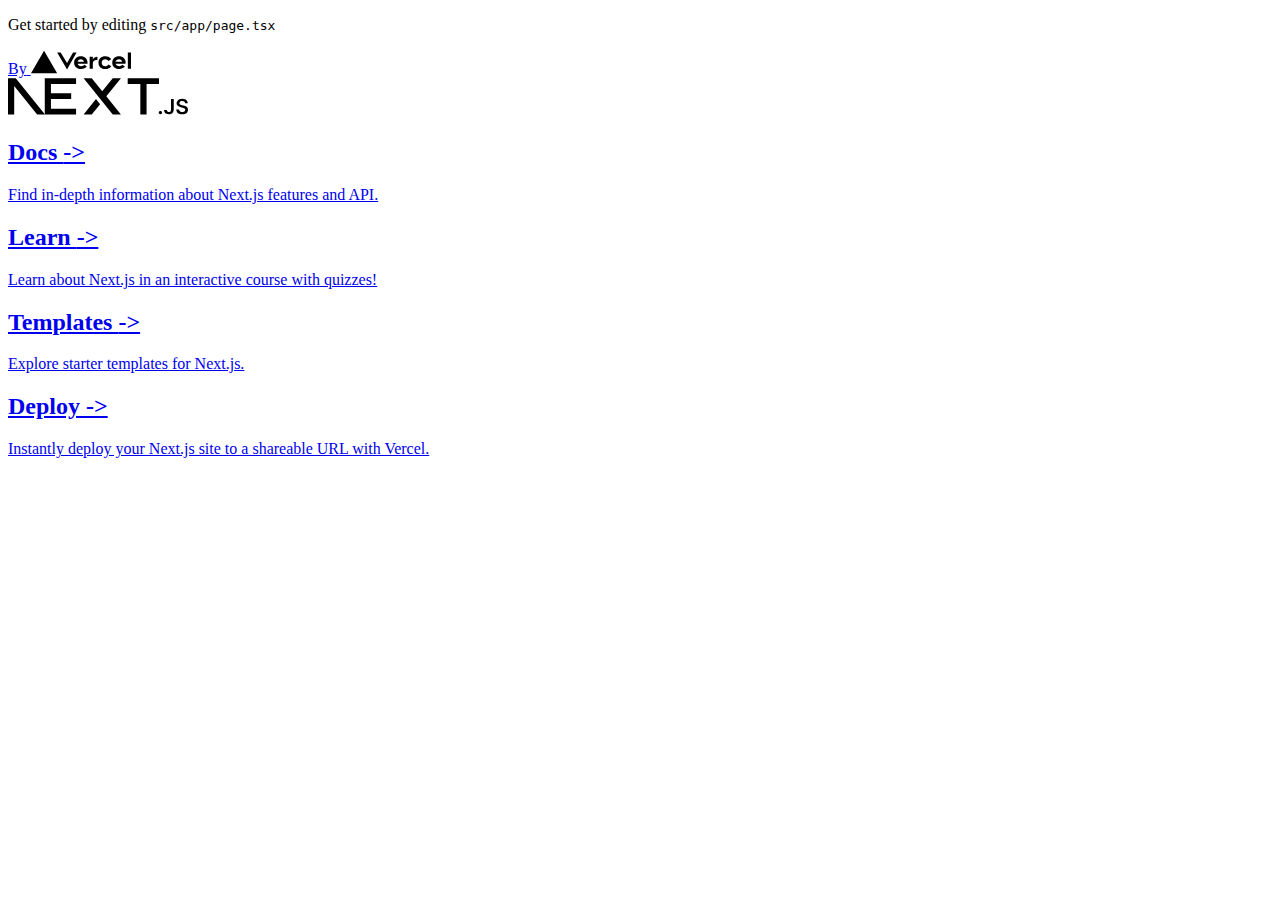
==== index.html @ bea7492e "Updates" ====
<!DOCTYPE html><html lang="en"><head><meta charSet="utf-8"/><meta name="viewport" content="width=device-width, initial-scale=1"/><link rel="preload" href="/elia/_next/static/media/c9a5bc6a7c948fb0-s.p.woff2" as="font" crossorigin="" type="font/woff2"/><link rel="preload" as="image" href="/vercel.svg" fetchPriority="high"/><link rel="preload" as="image" href="/next.svg" fetchPriority="high"/><link rel="stylesheet" href="/elia/_next/static/css/c52be57545dbb877.css" data-precedence="next"/><link rel="stylesheet" href="/elia/_next/static/css/8c04984e96826ffb.css" data-precedence="next"/><link rel="preload" as="script" fetchPriority="low" href="/elia/_next/static/js/webpack.6731601f.js"/><script src="/elia/_next/static/js/fd9d1056.0547a1b9.js" async=""></script><script src="/elia/_next/static/js/23.e7b06c4e.js" async=""></script><script src="/elia/_next/static/js/main-app.858a9c1b.js" async=""></script><script src="/elia/_next/static/js/173.4b72caec.js" async=""></script><script src="/elia/_next/static/js/app/page.705d4283.js" async=""></script><title>Create Next App</title><meta name="description" content="Generated by create next app"/><link rel="icon" href="/elia/favicon.ico" type="image/x-icon" sizes="16x16"/><meta name="next-size-adjust"/><script src="/elia/_next/static/chunks/polyfills-78c92fac7aa8fdd8.js" noModule=""></script></head><body class="__className_29aad1"><main class="page_main__GlU4n"><div class="page_description__86bsR"><p>Get started by editing <code class="page_code__9lUUd">src/app/page.tsx</code></p><div><a href="https://vercel.com?utm_source=create-next-app&amp;utm_medium=appdir-template&amp;utm_campaign=create-next-app" target="_blank" rel="noopener noreferrer">By<!-- --> <img alt="Vercel Logo" fetchPriority="high" width="100" height="24" decoding="async" data-nimg="1" class="page_vercelLogo__rOY_u" style="color:transparent" src="/vercel.svg"/></a></div></div><div class="page_center__5oHG7"><img alt="Next.js Logo" fetchPriority="high" width="180" height="37" decoding="async" data-nimg="1" class="page_logo__7fc9l" style="color:transparent" src="/next.svg"/></div><div class="page_grid__f5Kdy"><a href="https://nextjs.org/docs?utm_source=create-next-app&amp;utm_medium=appdir-template&amp;utm_campaign=create-next-app" class="page_card__QV0Om" target="_blank" rel="noopener noreferrer"><h2>Docs <span>-&gt;</span></h2><p>Find in-depth information about Next.js features and API.</p></a><a href="https://nextjs.org/learn?utm_source=create-next-app&amp;utm_medium=appdir-template&amp;utm_campaign=create-next-app" class="page_card__QV0Om" target="_blank" rel="noopener noreferrer"><h2>Learn <span>-&gt;</span></h2><p>Learn about Next.js in an interactive course with quizzes!</p></a><a href="https://vercel.com/templates?framework=next.js&amp;utm_source=create-next-app&amp;utm_medium=appdir-template&amp;utm_campaign=create-next-app" class="page_card__QV0Om" target="_blank" rel="noopener noreferrer"><h2>Templates <span>-&gt;</span></h2><p>Explore starter templates for Next.js.</p></a><a href="https://vercel.com/new?utm_source=create-next-app&amp;utm_medium=appdir-template&amp;utm_campaign=create-next-app" class="page_card__QV0Om" target="_blank" rel="noopener noreferrer"><h2>Deploy <span>-&gt;</span></h2><p>Instantly deploy your Next.js site to a shareable URL with Vercel.</p></a></div></main><script src="/elia/_next/static/js/webpack.6731601f.js" async=""></script><script>(self.__next_f=self.__next_f||[]).push([0]);self.__next_f.push([2,null])</script><script>self.__next_f.push([1,"1:HL[\"/elia/_next/static/media/c9a5bc6a7c948fb0-s.p.woff2\",\"font\",{\"crossOrigin\":\"\",\"type\":\"font/woff2\"}]\n2:HL[\"/elia/_next/static/css/c52be57545dbb877.css\",\"style\"]\n3:HL[\"/elia/_next/static/css/8c04984e96826ffb.css\",\"style\"]\n"])</script><script>self.__next_f.push([1,"4:I[5751,[],\"\"]\n6:I[8173,[\"173\",\"static/js/173.4b72caec.js\",\"931\",\"static/js/app/page.705d4283.js\"],\"Image\"]\n7:I[9275,[],\"\"]\n8:I[1343,[],\"\"]\na:I[6130,[],\"\"]\nb:[]\n"])</script><script>self.__next_f.push([1,"0:[[[\"$\",\"link\",\"0\",{\"rel\":\"stylesheet\",\"href\":\"/elia/_next/static/css/c52be57545dbb877.css\",\"precedence\":\"next\",\"crossOrigin\":\"$undefined\"}]],[\"$\",\"$L4\",null,{\"buildId\":\"V6BJKopxXvTjrKATnPJ5s\",\"assetPrefix\":\"/elia\",\"initialCanonicalUrl\":\"/\",\"initialTree\":[\"\",{\"children\":[\"__PAGE__\",{}]},\"$undefined\",\"$undefined\",true],\"initialSeedData\":[\"\",{\"children\":[\"__PAGE__\",{},[[\"$L5\",[\"$\",\"main\",null,{\"className\":\"page_main__GlU4n\",\"children\":[[\"$\",\"div\",null,{\"className\":\"page_description__86bsR\",\"children\":[[\"$\",\"p\",null,{\"children\":[\"Get started by editing \",[\"$\",\"code\",null,{\"className\":\"page_code__9lUUd\",\"children\":\"src/app/page.tsx\"}]]}],[\"$\",\"div\",null,{\"children\":[\"$\",\"a\",null,{\"href\":\"https://vercel.com?utm_source=create-next-app\u0026utm_medium=appdir-template\u0026utm_campaign=create-next-app\",\"target\":\"_blank\",\"rel\":\"noopener noreferrer\",\"children\":[\"By\",\" \",[\"$\",\"$L6\",null,{\"src\":\"/vercel.svg\",\"alt\":\"Vercel Logo\",\"className\":\"page_vercelLogo__rOY_u\",\"width\":100,\"height\":24,\"priority\":true}]]}]}]]}],[\"$\",\"div\",null,{\"className\":\"page_center__5oHG7\",\"children\":[\"$\",\"$L6\",null,{\"className\":\"page_logo__7fc9l\",\"src\":\"/next.svg\",\"alt\":\"Next.js Logo\",\"width\":180,\"height\":37,\"priority\":true}]}],[\"$\",\"div\",null,{\"className\":\"page_grid__f5Kdy\",\"children\":[[\"$\",\"a\",null,{\"href\":\"https://nextjs.org/docs?utm_source=create-next-app\u0026utm_medium=appdir-template\u0026utm_campaign=create-next-app\",\"className\":\"page_card__QV0Om\",\"target\":\"_blank\",\"rel\":\"noopener noreferrer\",\"children\":[[\"$\",\"h2\",null,{\"children\":[\"Docs \",[\"$\",\"span\",null,{\"children\":\"-\u003e\"}]]}],[\"$\",\"p\",null,{\"children\":\"Find in-depth information about Next.js features and API.\"}]]}],[\"$\",\"a\",null,{\"href\":\"https://nextjs.org/learn?utm_source=create-next-app\u0026utm_medium=appdir-template\u0026utm_campaign=create-next-app\",\"className\":\"page_card__QV0Om\",\"target\":\"_blank\",\"rel\":\"noopener noreferrer\",\"children\":[[\"$\",\"h2\",null,{\"children\":[\"Learn \",[\"$\",\"span\",null,{\"children\":\"-\u003e\"}]]}],[\"$\",\"p\",null,{\"children\":\"Learn about Next.js in an interactive course with quizzes!\"}]]}],[\"$\",\"a\",null,{\"href\":\"https://vercel.com/templates?framework=next.js\u0026utm_source=create-next-app\u0026utm_medium=appdir-template\u0026utm_campaign=create-next-app\",\"className\":\"page_card__QV0Om\",\"target\":\"_blank\",\"rel\":\"noopener noreferrer\",\"children\":[[\"$\",\"h2\",null,{\"children\":[\"Templates \",[\"$\",\"span\",null,{\"children\":\"-\u003e\"}]]}],[\"$\",\"p\",null,{\"children\":\"Explore starter templates for Next.js.\"}]]}],[\"$\",\"a\",null,{\"href\":\"https://vercel.com/new?utm_source=create-next-app\u0026utm_medium=appdir-template\u0026utm_campaign=create-next-app\",\"className\":\"page_card__QV0Om\",\"target\":\"_blank\",\"rel\":\"noopener noreferrer\",\"children\":[[\"$\",\"h2\",null,{\"children\":[\"Deploy \",[\"$\",\"span\",null,{\"children\":\"-\u003e\"}]]}],[\"$\",\"p\",null,{\"children\":\"Instantly deploy your Next.js site to a shareable URL with Vercel.\"}]]}]]}]]}]],null],null]},[[\"$\",\"html\",null,{\"lang\":\"en\",\"children\":[\"$\",\"body\",null,{\"className\":\"__className_29aad1\",\"children\":[\"$\",\"$L7\",null,{\"parallelRouterKey\":\"children\",\"segmentPath\":[\"children\"],\"error\":\"$undefined\",\"errorStyles\":\"$undefined\",\"errorScripts\":\"$undefined\",\"template\":[\"$\",\"$L8\",null,{}],\"templateStyles\":\"$undefined\",\"templateScripts\":\"$undefined\",\"notFound\":[[\"$\",\"title\",null,{\"children\":\"404: This page could not be found.\"}],[\"$\",\"div\",null,{\"style\":{\"fontFamily\":\"system-ui,\\\"Segoe UI\\\",Roboto,Helvetica,Arial,sans-serif,\\\"Apple Color Emoji\\\",\\\"Segoe UI Emoji\\\"\",\"height\":\"100vh\",\"textAlign\":\"center\",\"display\":\"flex\",\"flexDirection\":\"column\",\"alignItems\":\"center\",\"justifyContent\":\"center\"},\"children\":[\"$\",\"div\",null,{\"children\":[[\"$\",\"style\",null,{\"dangerouslySetInnerHTML\":{\"__html\":\"body{color:#000;background:#fff;margin:0}.next-error-h1{border-right:1px solid rgba(0,0,0,.3)}@media (prefers-color-scheme:dark){body{color:#fff;background:#000}.next-error-h1{border-right:1px solid rgba(255,255,255,.3)}}\"}}],[\"$\",\"h1\",null,{\"className\":\"next-error-h1\",\"style\":{\"display\":\"inline-block\",\"margin\":\"0 20px 0 0\",\"padding\":\"0 23px 0 0\",\"fontSize\":24,\"fontWeight\":500,\"verticalAlign\":\"top\",\"lineHeight\":\"49px\"},\"children\":\"404\"}],[\"$\",\"div\",null,{\"style\":{\"display\":\"inline-block\"},\"children\":[\"$\",\"h2\",null,{\"style\":{\"fontSize\":14,\"fontWeight\":400,\"lineHeight\":\"49px\",\"margin\":0},\"children\":\"This page could not be found.\"}]}]]}]}]],\"notFoundStyles\":[],\"styles\":[[\"$\",\"link\",\"0\",{\"rel\":\"stylesheet\",\"href\":\"/elia/_next/static/css/8c04984e96826ffb.css\",\"precedence\":\"next\",\"crossOrigin\":\"$undefined\"}]]}]}]}],null],null],\"couldBeIntercepted\":false,\"initialHead\":[null,\"$L9\"],\"globalErrorComponent\":\"$a\",\"missingSlots\":\"$Wb\"}]]\n"])</script><script>self.__next_f.push([1,"9:[[\"$\",\"meta\",\"0\",{\"name\":\"viewport\",\"content\":\"width=device-width, initial-scale=1\"}],[\"$\",\"meta\",\"1\",{\"charSet\":\"utf-8\"}],[\"$\",\"title\",\"2\",{\"children\":\"Create Next App\"}],[\"$\",\"meta\",\"3\",{\"name\":\"description\",\"content\":\"Generated by create next app\"}],[\"$\",\"link\",\"4\",{\"rel\":\"icon\",\"href\":\"/elia/favicon.ico\",\"type\":\"image/x-icon\",\"sizes\":\"16x16\"}],[\"$\",\"meta\",\"5\",{\"name\":\"next-size-adjust\"}]]\n5:null\n"])</script></body></html>
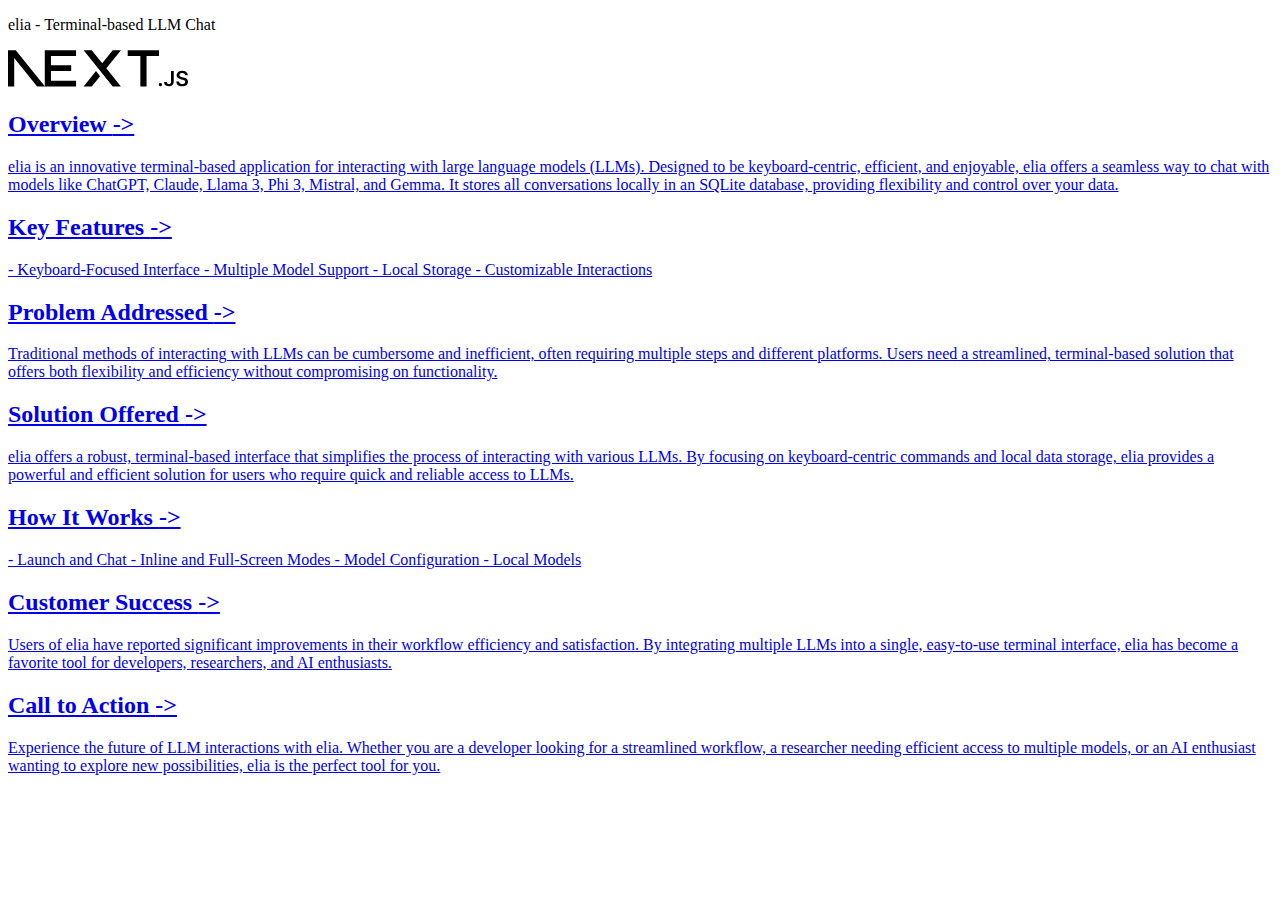
==== commit c507d156: "Updates" ====
--- a/index.html
+++ b/index.html
@@ -1 +1 @@
-<!DOCTYPE html><html lang="en"><head><meta charSet="utf-8"/><meta name="viewport" content="width=device-width, initial-scale=1"/><link rel="preload" href="/elia/_next/static/media/c9a5bc6a7c948fb0-s.p.woff2" as="font" crossorigin="" type="font/woff2"/><link rel="preload" as="image" href="/vercel.svg" fetchPriority="high"/><link rel="preload" as="image" href="/next.svg" fetchPriority="high"/><link rel="stylesheet" href="/elia/_next/static/css/c52be57545dbb877.css" data-precedence="next"/><link rel="stylesheet" href="/elia/_next/static/css/8c04984e96826ffb.css" data-precedence="next"/><link rel="preload" as="script" fetchPriority="low" href="/elia/_next/static/js/webpack.6731601f.js"/><script src="/elia/_next/static/js/fd9d1056.0547a1b9.js" async=""></script><script src="/elia/_next/static/js/23.e7b06c4e.js" async=""></script><script src="/elia/_next/static/js/main-app.858a9c1b.js" async=""></script><script src="/elia/_next/static/js/173.4b72caec.js" async=""></script><script src="/elia/_next/static/js/app/page.705d4283.js" async=""></script><title>Create Next App</title><meta name="description" content="Generated by create next app"/><link rel="icon" href="/elia/favicon.ico" type="image/x-icon" sizes="16x16"/><meta name="next-size-adjust"/><script src="/elia/_next/static/chunks/polyfills-78c92fac7aa8fdd8.js" noModule=""></script></head><body class="__className_29aad1"><main class="page_main__GlU4n"><div class="page_description__86bsR"><p>Get started by editing <code class="page_code__9lUUd">src/app/page.tsx</code></p><div><a href="https://vercel.com?utm_source=create-next-app&amp;utm_medium=appdir-template&amp;utm_campaign=create-next-app" target="_blank" rel="noopener noreferrer">By<!-- --> <img alt="Vercel Logo" fetchPriority="high" width="100" height="24" decoding="async" data-nimg="1" class="page_vercelLogo__rOY_u" style="color:transparent" src="/vercel.svg"/></a></div></div><div class="page_center__5oHG7"><img alt="Next.js Logo" fetchPriority="high" width="180" height="37" decoding="async" data-nimg="1" class="page_logo__7fc9l" style="color:transparent" src="/next.svg"/></div><div class="page_grid__f5Kdy"><a href="https://nextjs.org/docs?utm_source=create-next-app&amp;utm_medium=appdir-template&amp;utm_campaign=create-next-app" class="page_card__QV0Om" target="_blank" rel="noopener noreferrer"><h2>Docs <span>-&gt;</span></h2><p>Find in-depth information about Next.js features and API.</p></a><a href="https://nextjs.org/learn?utm_source=create-next-app&amp;utm_medium=appdir-template&amp;utm_campaign=create-next-app" class="page_card__QV0Om" target="_blank" rel="noopener noreferrer"><h2>Learn <span>-&gt;</span></h2><p>Learn about Next.js in an interactive course with quizzes!</p></a><a href="https://vercel.com/templates?framework=next.js&amp;utm_source=create-next-app&amp;utm_medium=appdir-template&amp;utm_campaign=create-next-app" class="page_card__QV0Om" target="_blank" rel="noopener noreferrer"><h2>Templates <span>-&gt;</span></h2><p>Explore starter templates for Next.js.</p></a><a href="https://vercel.com/new?utm_source=create-next-app&amp;utm_medium=appdir-template&amp;utm_campaign=create-next-app" class="page_card__QV0Om" target="_blank" rel="noopener noreferrer"><h2>Deploy <span>-&gt;</span></h2><p>Instantly deploy your Next.js site to a shareable URL with Vercel.</p></a></div></main><script src="/elia/_next/static/js/webpack.6731601f.js" async=""></script><script>(self.__next_f=self.__next_f||[]).push([0]);self.__next_f.push([2,null])</script><script>self.__next_f.push([1,"1:HL[\"/elia/_next/static/media/c9a5bc6a7c948fb0-s.p.woff2\",\"font\",{\"crossOrigin\":\"\",\"type\":\"font/woff2\"}]\n2:HL[\"/elia/_next/static/css/c52be57545dbb877.css\",\"style\"]\n3:HL[\"/elia/_next/static/css/8c04984e96826ffb.css\",\"style\"]\n"])</script><script>self.__next_f.push([1,"4:I[5751,[],\"\"]\n6:I[8173,[\"173\",\"static/js/173.4b72caec.js\",\"931\",\"static/js/app/page.705d4283.js\"],\"Image\"]\n7:I[9275,[],\"\"]\n8:I[1343,[],\"\"]\na:I[6130,[],\"\"]\nb:[]\n"])</script><script>self.__next_f.push([1,"0:[[[\"$\",\"link\",\"0\",{\"rel\":\"stylesheet\",\"href\":\"/elia/_next/static/css/c52be57545dbb877.css\",\"precedence\":\"next\",\"crossOrigin\":\"$undefined\"}]],[\"$\",\"$L4\",null,{\"buildId\":\"V6BJKopxXvTjrKATnPJ5s\",\"assetPrefix\":\"/elia\",\"initialCanonicalUrl\":\"/\",\"initialTree\":[\"\",{\"children\":[\"__PAGE__\",{}]},\"$undefined\",\"$undefined\",true],\"initialSeedData\":[\"\",{\"children\":[\"__PAGE__\",{},[[\"$L5\",[\"$\",\"main\",null,{\"className\":\"page_main__GlU4n\",\"children\":[[\"$\",\"div\",null,{\"className\":\"page_description__86bsR\",\"children\":[[\"$\",\"p\",null,{\"children\":[\"Get started by editing \",[\"$\",\"code\",null,{\"className\":\"page_code__9lUUd\",\"children\":\"src/app/page.tsx\"}]]}],[\"$\",\"div\",null,{\"children\":[\"$\",\"a\",null,{\"href\":\"https://vercel.com?utm_source=create-next-app\u0026utm_medium=appdir-template\u0026utm_campaign=create-next-app\",\"target\":\"_blank\",\"rel\":\"noopener noreferrer\",\"children\":[\"By\",\" \",[\"$\",\"$L6\",null,{\"src\":\"/vercel.svg\",\"alt\":\"Vercel Logo\",\"className\":\"page_vercelLogo__rOY_u\",\"width\":100,\"height\":24,\"priority\":true}]]}]}]]}],[\"$\",\"div\",null,{\"className\":\"page_center__5oHG7\",\"children\":[\"$\",\"$L6\",null,{\"className\":\"page_logo__7fc9l\",\"src\":\"/next.svg\",\"alt\":\"Next.js Logo\",\"width\":180,\"height\":37,\"priority\":true}]}],[\"$\",\"div\",null,{\"className\":\"page_grid__f5Kdy\",\"children\":[[\"$\",\"a\",null,{\"href\":\"https://nextjs.org/docs?utm_source=create-next-app\u0026utm_medium=appdir-template\u0026utm_campaign=create-next-app\",\"className\":\"page_card__QV0Om\",\"target\":\"_blank\",\"rel\":\"noopener noreferrer\",\"children\":[[\"$\",\"h2\",null,{\"children\":[\"Docs \",[\"$\",\"span\",null,{\"children\":\"-\u003e\"}]]}],[\"$\",\"p\",null,{\"children\":\"Find in-depth information about Next.js features and API.\"}]]}],[\"$\",\"a\",null,{\"href\":\"https://nextjs.org/learn?utm_source=create-next-app\u0026utm_medium=appdir-template\u0026utm_campaign=create-next-app\",\"className\":\"page_card__QV0Om\",\"target\":\"_blank\",\"rel\":\"noopener noreferrer\",\"children\":[[\"$\",\"h2\",null,{\"children\":[\"Learn \",[\"$\",\"span\",null,{\"children\":\"-\u003e\"}]]}],[\"$\",\"p\",null,{\"children\":\"Learn about Next.js in an interactive course with quizzes!\"}]]}],[\"$\",\"a\",null,{\"href\":\"https://vercel.com/templates?framework=next.js\u0026utm_source=create-next-app\u0026utm_medium=appdir-template\u0026utm_campaign=create-next-app\",\"className\":\"page_card__QV0Om\",\"target\":\"_blank\",\"rel\":\"noopener noreferrer\",\"children\":[[\"$\",\"h2\",null,{\"children\":[\"Templates \",[\"$\",\"span\",null,{\"children\":\"-\u003e\"}]]}],[\"$\",\"p\",null,{\"children\":\"Explore starter templates for Next.js.\"}]]}],[\"$\",\"a\",null,{\"href\":\"https://vercel.com/new?utm_source=create-next-app\u0026utm_medium=appdir-template\u0026utm_campaign=create-next-app\",\"className\":\"page_card__QV0Om\",\"target\":\"_blank\",\"rel\":\"noopener noreferrer\",\"children\":[[\"$\",\"h2\",null,{\"children\":[\"Deploy \",[\"$\",\"span\",null,{\"children\":\"-\u003e\"}]]}],[\"$\",\"p\",null,{\"children\":\"Instantly deploy your Next.js site to a shareable URL with Vercel.\"}]]}]]}]]}]],null],null]},[[\"$\",\"html\",null,{\"lang\":\"en\",\"children\":[\"$\",\"body\",null,{\"className\":\"__className_29aad1\",\"children\":[\"$\",\"$L7\",null,{\"parallelRouterKey\":\"children\",\"segmentPath\":[\"children\"],\"error\":\"$undefined\",\"errorStyles\":\"$undefined\",\"errorScripts\":\"$undefined\",\"template\":[\"$\",\"$L8\",null,{}],\"templateStyles\":\"$undefined\",\"templateScripts\":\"$undefined\",\"notFound\":[[\"$\",\"title\",null,{\"children\":\"404: This page could not be found.\"}],[\"$\",\"div\",null,{\"style\":{\"fontFamily\":\"system-ui,\\\"Segoe UI\\\",Roboto,Helvetica,Arial,sans-serif,\\\"Apple Color Emoji\\\",\\\"Segoe UI Emoji\\\"\",\"height\":\"100vh\",\"textAlign\":\"center\",\"display\":\"flex\",\"flexDirection\":\"column\",\"alignItems\":\"center\",\"justifyContent\":\"center\"},\"children\":[\"$\",\"div\",null,{\"children\":[[\"$\",\"style\",null,{\"dangerouslySetInnerHTML\":{\"__html\":\"body{color:#000;background:#fff;margin:0}.next-error-h1{border-right:1px solid rgba(0,0,0,.3)}@media (prefers-color-scheme:dark){body{color:#fff;background:#000}.next-error-h1{border-right:1px solid rgba(255,255,255,.3)}}\"}}],[\"$\",\"h1\",null,{\"className\":\"next-error-h1\",\"style\":{\"display\":\"inline-block\",\"margin\":\"0 20px 0 0\",\"padding\":\"0 23px 0 0\",\"fontSize\":24,\"fontWeight\":500,\"verticalAlign\":\"top\",\"lineHeight\":\"49px\"},\"children\":\"404\"}],[\"$\",\"div\",null,{\"style\":{\"display\":\"inline-block\"},\"children\":[\"$\",\"h2\",null,{\"style\":{\"fontSize\":14,\"fontWeight\":400,\"lineHeight\":\"49px\",\"margin\":0},\"children\":\"This page could not be found.\"}]}]]}]}]],\"notFoundStyles\":[],\"styles\":[[\"$\",\"link\",\"0\",{\"rel\":\"stylesheet\",\"href\":\"/elia/_next/static/css/8c04984e96826ffb.css\",\"precedence\":\"next\",\"crossOrigin\":\"$undefined\"}]]}]}]}],null],null],\"couldBeIntercepted\":false,\"initialHead\":[null,\"$L9\"],\"globalErrorComponent\":\"$a\",\"missingSlots\":\"$Wb\"}]]\n"])</script><script>self.__next_f.push([1,"9:[[\"$\",\"meta\",\"0\",{\"name\":\"viewport\",\"content\":\"width=device-width, initial-scale=1\"}],[\"$\",\"meta\",\"1\",{\"charSet\":\"utf-8\"}],[\"$\",\"title\",\"2\",{\"children\":\"Create Next App\"}],[\"$\",\"meta\",\"3\",{\"name\":\"description\",\"content\":\"Generated by create next app\"}],[\"$\",\"link\",\"4\",{\"rel\":\"icon\",\"href\":\"/elia/favicon.ico\",\"type\":\"image/x-icon\",\"sizes\":\"16x16\"}],[\"$\",\"meta\",\"5\",{\"name\":\"next-size-adjust\"}]]\n5:null\n"])</script></body></html>+<!DOCTYPE html><html lang="en"><head><meta charSet="utf-8"/><meta name="viewport" content="width=device-width, initial-scale=1"/><link rel="preload" href="/elia/_next/static/media/c9a5bc6a7c948fb0-s.p.woff2" as="font" crossorigin="" type="font/woff2"/><link rel="preload" as="image" href="/next.svg" fetchPriority="high"/><link rel="stylesheet" href="/elia/_next/static/css/c52be57545dbb877.css" data-precedence="next"/><link rel="stylesheet" href="/elia/_next/static/css/8c04984e96826ffb.css" data-precedence="next"/><link rel="preload" as="script" fetchPriority="low" href="/elia/_next/static/js/webpack.6731601f.js"/><script src="/elia/_next/static/js/fd9d1056.0547a1b9.js" async=""></script><script src="/elia/_next/static/js/23.e7b06c4e.js" async=""></script><script src="/elia/_next/static/js/main-app.858a9c1b.js" async=""></script><script src="/elia/_next/static/js/173.4b72caec.js" async=""></script><script src="/elia/_next/static/js/app/page.705d4283.js" async=""></script><title>Create Next App</title><meta name="description" content="Generated by create next app"/><link rel="icon" href="/elia/favicon.ico" type="image/x-icon" sizes="16x16"/><meta name="next-size-adjust"/><script src="/elia/_next/static/chunks/polyfills-78c92fac7aa8fdd8.js" noModule=""></script></head><body class="__className_29aad1"><main class="page_main__GlU4n"><div class="page_description__86bsR"><p>elia - Terminal-based LLM Chat</p></div><div class="page_center__5oHG7"><img alt="Next.js Logo" fetchPriority="high" width="180" height="37" decoding="async" data-nimg="1" class="page_logo__7fc9l" style="color:transparent" src="/next.svg"/></div><div class="page_grid__f5Kdy"><a href="https://vrtnis.github.io/elia" class="page_card__QV0Om" target="_blank" rel="noopener noreferrer"><h2>Overview <span>-&gt;</span></h2><p>elia is an innovative terminal-based application for interacting with large language models (LLMs). Designed to be keyboard-centric, efficient, and enjoyable, elia offers a seamless way to chat with models like ChatGPT, Claude, Llama 3, Phi 3, Mistral, and Gemma. It stores all conversations locally in an SQLite database, providing flexibility and control over your data.</p></a><a href="https://vrtnis.github.io/elia" class="page_card__QV0Om" target="_blank" rel="noopener noreferrer"><h2>Key Features <span>-&gt;</span></h2><p>- Keyboard-Focused Interface - Multiple Model Support - Local Storage - Customizable Interactions</p></a><a href="https://vrtnis.github.io/elia" class="page_card__QV0Om" target="_blank" rel="noopener noreferrer"><h2>Problem Addressed <span>-&gt;</span></h2><p>Traditional methods of interacting with LLMs can be cumbersome and inefficient, often requiring multiple steps and different platforms. Users need a streamlined, terminal-based solution that offers both flexibility and efficiency without compromising on functionality.</p></a><a href="https://vrtnis.github.io/elia" class="page_card__QV0Om" target="_blank" rel="noopener noreferrer"><h2>Solution Offered <span>-&gt;</span></h2><p>elia offers a robust, terminal-based interface that simplifies the process of interacting with various LLMs. By focusing on keyboard-centric commands and local data storage, elia provides a powerful and efficient solution for users who require quick and reliable access to LLMs.</p></a><a href="https://vrtnis.github.io/elia" class="page_card__QV0Om" target="_blank" rel="noopener noreferrer"><h2>How It Works <span>-&gt;</span></h2><p>- Launch and Chat - Inline and Full-Screen Modes - Model Configuration - Local Models</p></a><a href="https://vrtnis.github.io/elia" class="page_card__QV0Om" target="_blank" rel="noopener noreferrer"><h2>Customer Success <span>-&gt;</span></h2><p>Users of elia have reported significant improvements in their workflow efficiency and satisfaction. By integrating multiple LLMs into a single, easy-to-use terminal interface, elia has become a favorite tool for developers, researchers, and AI enthusiasts.</p></a><a href="https://vrtnis.github.io/elia" class="page_card__QV0Om" target="_blank" rel="noopener noreferrer"><h2>Call to Action <span>-&gt;</span></h2><p>Experience the future of LLM interactions with elia. Whether you are a developer looking for a streamlined workflow, a researcher needing efficient access to multiple models, or an AI enthusiast wanting to explore new possibilities, elia is the perfect tool for you.</p></a></div></main><script src="/elia/_next/static/js/webpack.6731601f.js" async=""></script><script>(self.__next_f=self.__next_f||[]).push([0]);self.__next_f.push([2,null])</script><script>self.__next_f.push([1,"1:HL[\"/elia/_next/static/media/c9a5bc6a7c948fb0-s.p.woff2\",\"font\",{\"crossOrigin\":\"\",\"type\":\"font/woff2\"}]\n2:HL[\"/elia/_next/static/css/c52be57545dbb877.css\",\"style\"]\n3:HL[\"/elia/_next/static/css/8c04984e96826ffb.css\",\"style\"]\n"])</script><script>self.__next_f.push([1,"4:I[5751,[],\"\"]\n6:I[8173,[\"173\",\"static/js/173.4b72caec.js\",\"931\",\"static/js/app/page.705d4283.js\"],\"Image\"]\n7:I[9275,[],\"\"]\n8:I[1343,[],\"\"]\na:I[6130,[],\"\"]\nb:[]\n"])</script><script>self.__next_f.push([1,"0:[[[\"$\",\"link\",\"0\",{\"rel\":\"stylesheet\",\"href\":\"/elia/_next/static/css/c52be57545dbb877.css\",\"precedence\":\"next\",\"crossOrigin\":\"$undefined\"}]],[\"$\",\"$L4\",null,{\"buildId\":\"scWKuF2j1fVv7ZyccVjpx\",\"assetPrefix\":\"/elia\",\"initialCanonicalUrl\":\"/\",\"initialTree\":[\"\",{\"children\":[\"__PAGE__\",{}]},\"$undefined\",\"$undefined\",true],\"initialSeedData\":[\"\",{\"children\":[\"__PAGE__\",{},[[\"$L5\",[\"$\",\"main\",null,{\"className\":\"page_main__GlU4n\",\"children\":[[\"$\",\"div\",null,{\"className\":\"page_description__86bsR\",\"children\":[\"$\",\"p\",null,{\"children\":\"elia - Terminal-based LLM Chat\"}]}],[\"$\",\"div\",null,{\"className\":\"page_center__5oHG7\",\"children\":[\"$\",\"$L6\",null,{\"className\":\"page_logo__7fc9l\",\"src\":\"/next.svg\",\"alt\":\"Next.js Logo\",\"width\":180,\"height\":37,\"priority\":true}]}],[\"$\",\"div\",null,{\"className\":\"page_grid__f5Kdy\",\"children\":[[\"$\",\"a\",null,{\"href\":\"https://vrtnis.github.io/elia\",\"className\":\"page_card__QV0Om\",\"target\":\"_blank\",\"rel\":\"noopener noreferrer\",\"children\":[[\"$\",\"h2\",null,{\"children\":[\"Overview \",[\"$\",\"span\",null,{\"children\":\"-\u003e\"}]]}],[\"$\",\"p\",null,{\"children\":\"elia is an innovative terminal-based application for interacting with large language models (LLMs). Designed to be keyboard-centric, efficient, and enjoyable, elia offers a seamless way to chat with models like ChatGPT, Claude, Llama 3, Phi 3, Mistral, and Gemma. It stores all conversations locally in an SQLite database, providing flexibility and control over your data.\"}]]}],[\"$\",\"a\",null,{\"href\":\"https://vrtnis.github.io/elia\",\"className\":\"page_card__QV0Om\",\"target\":\"_blank\",\"rel\":\"noopener noreferrer\",\"children\":[[\"$\",\"h2\",null,{\"children\":[\"Key Features \",[\"$\",\"span\",null,{\"children\":\"-\u003e\"}]]}],[\"$\",\"p\",null,{\"children\":\"- Keyboard-Focused Interface - Multiple Model Support - Local Storage - Customizable Interactions\"}]]}],[\"$\",\"a\",null,{\"href\":\"https://vrtnis.github.io/elia\",\"className\":\"page_card__QV0Om\",\"target\":\"_blank\",\"rel\":\"noopener noreferrer\",\"children\":[[\"$\",\"h2\",null,{\"children\":[\"Problem Addressed \",[\"$\",\"span\",null,{\"children\":\"-\u003e\"}]]}],[\"$\",\"p\",null,{\"children\":\"Traditional methods of interacting with LLMs can be cumbersome and inefficient, often requiring multiple steps and different platforms. Users need a streamlined, terminal-based solution that offers both flexibility and efficiency without compromising on functionality.\"}]]}],[\"$\",\"a\",null,{\"href\":\"https://vrtnis.github.io/elia\",\"className\":\"page_card__QV0Om\",\"target\":\"_blank\",\"rel\":\"noopener noreferrer\",\"children\":[[\"$\",\"h2\",null,{\"children\":[\"Solution Offered \",[\"$\",\"span\",null,{\"children\":\"-\u003e\"}]]}],[\"$\",\"p\",null,{\"children\":\"elia offers a robust, terminal-based interface that simplifies the process of interacting with various LLMs. By focusing on keyboard-centric commands and local data storage, elia provides a powerful and efficient solution for users who require quick and reliable access to LLMs.\"}]]}],[\"$\",\"a\",null,{\"href\":\"https://vrtnis.github.io/elia\",\"className\":\"page_card__QV0Om\",\"target\":\"_blank\",\"rel\":\"noopener noreferrer\",\"children\":[[\"$\",\"h2\",null,{\"children\":[\"How It Works \",[\"$\",\"span\",null,{\"children\":\"-\u003e\"}]]}],[\"$\",\"p\",null,{\"children\":\"- Launch and Chat - Inline and Full-Screen Modes - Model Configuration - Local Models\"}]]}],[\"$\",\"a\",null,{\"href\":\"https://vrtnis.github.io/elia\",\"className\":\"page_card__QV0Om\",\"target\":\"_blank\",\"rel\":\"noopener noreferrer\",\"children\":[[\"$\",\"h2\",null,{\"children\":[\"Customer Success \",[\"$\",\"span\",null,{\"children\":\"-\u003e\"}]]}],[\"$\",\"p\",null,{\"children\":\"Users of elia have reported significant improvements in their workflow efficiency and satisfaction. By integrating multiple LLMs into a single, easy-to-use terminal interface, elia has become a favorite tool for developers, researchers, and AI enthusiasts.\"}]]}],[\"$\",\"a\",null,{\"href\":\"https://vrtnis.github.io/elia\",\"className\":\"page_card__QV0Om\",\"target\":\"_blank\",\"rel\":\"noopener noreferrer\",\"children\":[[\"$\",\"h2\",null,{\"children\":[\"Call to Action \",[\"$\",\"span\",null,{\"children\":\"-\u003e\"}]]}],[\"$\",\"p\",null,{\"children\":\"Experience the future of LLM interactions with elia. Whether you are a developer looking for a streamlined workflow, a researcher needing efficient access to multiple models, or an AI enthusiast wanting to explore new possibilities, elia is the perfect tool for you.\"}]]}]]}]]}]],null],null]},[[\"$\",\"html\",null,{\"lang\":\"en\",\"children\":[\"$\",\"body\",null,{\"className\":\"__className_29aad1\",\"children\":[\"$\",\"$L7\",null,{\"parallelRouterKey\":\"children\",\"segmentPath\":[\"children\"],\"error\":\"$undefined\",\"errorStyles\":\"$undefined\",\"errorScripts\":\"$undefined\",\"template\":[\"$\",\"$L8\",null,{}],\"templateStyles\":\"$undefined\",\"templateScripts\":\"$undefined\",\"notFound\":[[\"$\",\"title\",null,{\"children\":\"404: This page could not be found.\"}],[\"$\",\"div\",null,{\"style\":{\"fontFamily\":\"system-ui,\\\"Segoe UI\\\",Roboto,Helvetica,Arial,sans-serif,\\\"Apple Color Emoji\\\",\\\"Segoe UI Emoji\\\"\",\"height\":\"100vh\",\"textAlign\":\"center\",\"display\":\"flex\",\"flexDirection\":\"column\",\"alignItems\":\"center\",\"justifyContent\":\"center\"},\"children\":[\"$\",\"div\",null,{\"children\":[[\"$\",\"style\",null,{\"dangerouslySetInnerHTML\":{\"__html\":\"body{color:#000;background:#fff;margin:0}.next-error-h1{border-right:1px solid rgba(0,0,0,.3)}@media (prefers-color-scheme:dark){body{color:#fff;background:#000}.next-error-h1{border-right:1px solid rgba(255,255,255,.3)}}\"}}],[\"$\",\"h1\",null,{\"className\":\"next-error-h1\",\"style\":{\"display\":\"inline-block\",\"margin\":\"0 20px 0 0\",\"padding\":\"0 23px 0 0\",\"fontSize\":24,\"fontWeight\":500,\"verticalAlign\":\"top\",\"lineHeight\":\"49px\"},\"children\":\"404\"}],[\"$\",\"div\",null,{\"style\":{\"display\":\"inline-block\"},\"children\":[\"$\",\"h2\",null,{\"style\":{\"fontSize\":14,\"fontWeight\":400,\"lineHeight\":\"49px\",\"margin\":0},\"children\":\"This page could not be found.\"}]}]]}]}]],\"notFoundStyles\":[],\"styles\":[[\"$\",\"link\",\"0\",{\"rel\":\"stylesheet\",\"href\":\"/elia/_next/static/css/8c04984e96826ffb.css\",\"precedence\":\"next\",\"crossOrigin\":\"$undefined\"}]]}]}]}],null],null],\"couldBeIntercepted\":false,\"initialHead\":[null,\"$L9\"],\"globalErrorComponent\":\"$a\",\"missingSlots\":\"$Wb\"}]]\n"])</script><script>self.__next_f.push([1,"9:[[\"$\",\"meta\",\"0\",{\"name\":\"viewport\",\"content\":\"width=device-width, initial-scale=1\"}],[\"$\",\"meta\",\"1\",{\"charSet\":\"utf-8\"}],[\"$\",\"title\",\"2\",{\"children\":\"Create Next App\"}],[\"$\",\"meta\",\"3\",{\"name\":\"description\",\"content\":\"Generated by create next app\"}],[\"$\",\"link\",\"4\",{\"rel\":\"icon\",\"href\":\"/elia/favicon.ico\",\"type\":\"image/x-icon\",\"sizes\":\"16x16\"}],[\"$\",\"meta\",\"5\",{\"name\":\"next-size-adjust\"}]]\n5:null\n"])</script></body></html>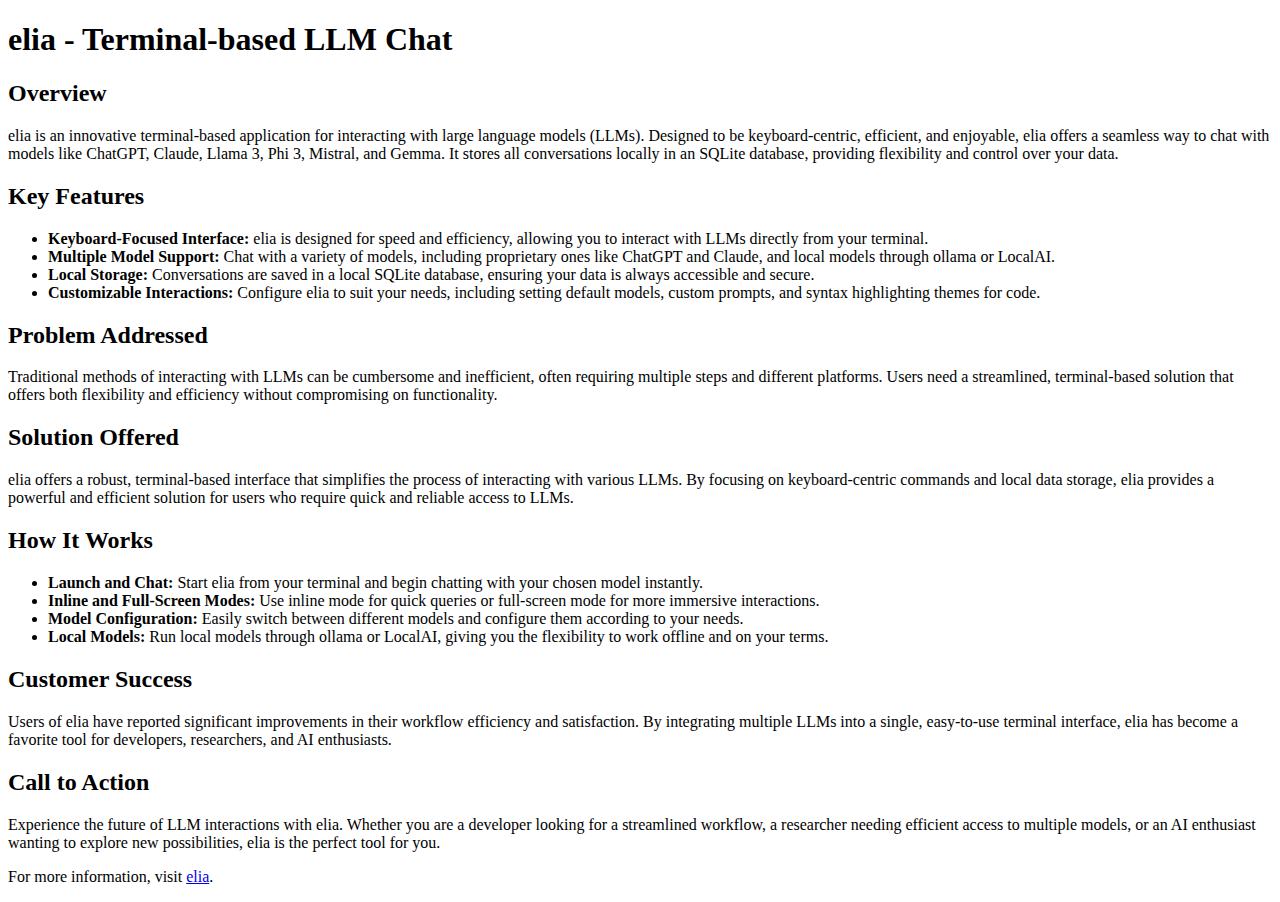
==== commit 37b6cd9c: "Updates" ====
--- a/index.html
+++ b/index.html
@@ -1 +1 @@
-<!DOCTYPE html><html lang="en"><head><meta charSet="utf-8"/><meta name="viewport" content="width=device-width, initial-scale=1"/><link rel="preload" href="/elia/_next/static/media/c9a5bc6a7c948fb0-s.p.woff2" as="font" crossorigin="" type="font/woff2"/><link rel="preload" as="image" href="/next.svg" fetchPriority="high"/><link rel="stylesheet" href="/elia/_next/static/css/c52be57545dbb877.css" data-precedence="next"/><link rel="stylesheet" href="/elia/_next/static/css/8c04984e96826ffb.css" data-precedence="next"/><link rel="preload" as="script" fetchPriority="low" href="/elia/_next/static/js/webpack.6731601f.js"/><script src="/elia/_next/static/js/fd9d1056.0547a1b9.js" async=""></script><script src="/elia/_next/static/js/23.e7b06c4e.js" async=""></script><script src="/elia/_next/static/js/main-app.858a9c1b.js" async=""></script><script src="/elia/_next/static/js/173.4b72caec.js" async=""></script><script src="/elia/_next/static/js/app/page.705d4283.js" async=""></script><title>Create Next App</title><meta name="description" content="Generated by create next app"/><link rel="icon" href="/elia/favicon.ico" type="image/x-icon" sizes="16x16"/><meta name="next-size-adjust"/><script src="/elia/_next/static/chunks/polyfills-78c92fac7aa8fdd8.js" noModule=""></script></head><body class="__className_29aad1"><main class="page_main__GlU4n"><div class="page_description__86bsR"><p>elia - Terminal-based LLM Chat</p></div><div class="page_center__5oHG7"><img alt="Next.js Logo" fetchPriority="high" width="180" height="37" decoding="async" data-nimg="1" class="page_logo__7fc9l" style="color:transparent" src="/next.svg"/></div><div class="page_grid__f5Kdy"><a href="https://vrtnis.github.io/elia" class="page_card__QV0Om" target="_blank" rel="noopener noreferrer"><h2>Overview <span>-&gt;</span></h2><p>elia is an innovative terminal-based application for interacting with large language models (LLMs). Designed to be keyboard-centric, efficient, and enjoyable, elia offers a seamless way to chat with models like ChatGPT, Claude, Llama 3, Phi 3, Mistral, and Gemma. It stores all conversations locally in an SQLite database, providing flexibility and control over your data.</p></a><a href="https://vrtnis.github.io/elia" class="page_card__QV0Om" target="_blank" rel="noopener noreferrer"><h2>Key Features <span>-&gt;</span></h2><p>- Keyboard-Focused Interface - Multiple Model Support - Local Storage - Customizable Interactions</p></a><a href="https://vrtnis.github.io/elia" class="page_card__QV0Om" target="_blank" rel="noopener noreferrer"><h2>Problem Addressed <span>-&gt;</span></h2><p>Traditional methods of interacting with LLMs can be cumbersome and inefficient, often requiring multiple steps and different platforms. Users need a streamlined, terminal-based solution that offers both flexibility and efficiency without compromising on functionality.</p></a><a href="https://vrtnis.github.io/elia" class="page_card__QV0Om" target="_blank" rel="noopener noreferrer"><h2>Solution Offered <span>-&gt;</span></h2><p>elia offers a robust, terminal-based interface that simplifies the process of interacting with various LLMs. By focusing on keyboard-centric commands and local data storage, elia provides a powerful and efficient solution for users who require quick and reliable access to LLMs.</p></a><a href="https://vrtnis.github.io/elia" class="page_card__QV0Om" target="_blank" rel="noopener noreferrer"><h2>How It Works <span>-&gt;</span></h2><p>- Launch and Chat - Inline and Full-Screen Modes - Model Configuration - Local Models</p></a><a href="https://vrtnis.github.io/elia" class="page_card__QV0Om" target="_blank" rel="noopener noreferrer"><h2>Customer Success <span>-&gt;</span></h2><p>Users of elia have reported significant improvements in their workflow efficiency and satisfaction. By integrating multiple LLMs into a single, easy-to-use terminal interface, elia has become a favorite tool for developers, researchers, and AI enthusiasts.</p></a><a href="https://vrtnis.github.io/elia" class="page_card__QV0Om" target="_blank" rel="noopener noreferrer"><h2>Call to Action <span>-&gt;</span></h2><p>Experience the future of LLM interactions with elia. Whether you are a developer looking for a streamlined workflow, a researcher needing efficient access to multiple models, or an AI enthusiast wanting to explore new possibilities, elia is the perfect tool for you.</p></a></div></main><script src="/elia/_next/static/js/webpack.6731601f.js" async=""></script><script>(self.__next_f=self.__next_f||[]).push([0]);self.__next_f.push([2,null])</script><script>self.__next_f.push([1,"1:HL[\"/elia/_next/static/media/c9a5bc6a7c948fb0-s.p.woff2\",\"font\",{\"crossOrigin\":\"\",\"type\":\"font/woff2\"}]\n2:HL[\"/elia/_next/static/css/c52be57545dbb877.css\",\"style\"]\n3:HL[\"/elia/_next/static/css/8c04984e96826ffb.css\",\"style\"]\n"])</script><script>self.__next_f.push([1,"4:I[5751,[],\"\"]\n6:I[8173,[\"173\",\"static/js/173.4b72caec.js\",\"931\",\"static/js/app/page.705d4283.js\"],\"Image\"]\n7:I[9275,[],\"\"]\n8:I[1343,[],\"\"]\na:I[6130,[],\"\"]\nb:[]\n"])</script><script>self.__next_f.push([1,"0:[[[\"$\",\"link\",\"0\",{\"rel\":\"stylesheet\",\"href\":\"/elia/_next/static/css/c52be57545dbb877.css\",\"precedence\":\"next\",\"crossOrigin\":\"$undefined\"}]],[\"$\",\"$L4\",null,{\"buildId\":\"scWKuF2j1fVv7ZyccVjpx\",\"assetPrefix\":\"/elia\",\"initialCanonicalUrl\":\"/\",\"initialTree\":[\"\",{\"children\":[\"__PAGE__\",{}]},\"$undefined\",\"$undefined\",true],\"initialSeedData\":[\"\",{\"children\":[\"__PAGE__\",{},[[\"$L5\",[\"$\",\"main\",null,{\"className\":\"page_main__GlU4n\",\"children\":[[\"$\",\"div\",null,{\"className\":\"page_description__86bsR\",\"children\":[\"$\",\"p\",null,{\"children\":\"elia - Terminal-based LLM Chat\"}]}],[\"$\",\"div\",null,{\"className\":\"page_center__5oHG7\",\"children\":[\"$\",\"$L6\",null,{\"className\":\"page_logo__7fc9l\",\"src\":\"/next.svg\",\"alt\":\"Next.js Logo\",\"width\":180,\"height\":37,\"priority\":true}]}],[\"$\",\"div\",null,{\"className\":\"page_grid__f5Kdy\",\"children\":[[\"$\",\"a\",null,{\"href\":\"https://vrtnis.github.io/elia\",\"className\":\"page_card__QV0Om\",\"target\":\"_blank\",\"rel\":\"noopener noreferrer\",\"children\":[[\"$\",\"h2\",null,{\"children\":[\"Overview \",[\"$\",\"span\",null,{\"children\":\"-\u003e\"}]]}],[\"$\",\"p\",null,{\"children\":\"elia is an innovative terminal-based application for interacting with large language models (LLMs). Designed to be keyboard-centric, efficient, and enjoyable, elia offers a seamless way to chat with models like ChatGPT, Claude, Llama 3, Phi 3, Mistral, and Gemma. It stores all conversations locally in an SQLite database, providing flexibility and control over your data.\"}]]}],[\"$\",\"a\",null,{\"href\":\"https://vrtnis.github.io/elia\",\"className\":\"page_card__QV0Om\",\"target\":\"_blank\",\"rel\":\"noopener noreferrer\",\"children\":[[\"$\",\"h2\",null,{\"children\":[\"Key Features \",[\"$\",\"span\",null,{\"children\":\"-\u003e\"}]]}],[\"$\",\"p\",null,{\"children\":\"- Keyboard-Focused Interface - Multiple Model Support - Local Storage - Customizable Interactions\"}]]}],[\"$\",\"a\",null,{\"href\":\"https://vrtnis.github.io/elia\",\"className\":\"page_card__QV0Om\",\"target\":\"_blank\",\"rel\":\"noopener noreferrer\",\"children\":[[\"$\",\"h2\",null,{\"children\":[\"Problem Addressed \",[\"$\",\"span\",null,{\"children\":\"-\u003e\"}]]}],[\"$\",\"p\",null,{\"children\":\"Traditional methods of interacting with LLMs can be cumbersome and inefficient, often requiring multiple steps and different platforms. Users need a streamlined, terminal-based solution that offers both flexibility and efficiency without compromising on functionality.\"}]]}],[\"$\",\"a\",null,{\"href\":\"https://vrtnis.github.io/elia\",\"className\":\"page_card__QV0Om\",\"target\":\"_blank\",\"rel\":\"noopener noreferrer\",\"children\":[[\"$\",\"h2\",null,{\"children\":[\"Solution Offered \",[\"$\",\"span\",null,{\"children\":\"-\u003e\"}]]}],[\"$\",\"p\",null,{\"children\":\"elia offers a robust, terminal-based interface that simplifies the process of interacting with various LLMs. By focusing on keyboard-centric commands and local data storage, elia provides a powerful and efficient solution for users who require quick and reliable access to LLMs.\"}]]}],[\"$\",\"a\",null,{\"href\":\"https://vrtnis.github.io/elia\",\"className\":\"page_card__QV0Om\",\"target\":\"_blank\",\"rel\":\"noopener noreferrer\",\"children\":[[\"$\",\"h2\",null,{\"children\":[\"How It Works \",[\"$\",\"span\",null,{\"children\":\"-\u003e\"}]]}],[\"$\",\"p\",null,{\"children\":\"- Launch and Chat - Inline and Full-Screen Modes - Model Configuration - Local Models\"}]]}],[\"$\",\"a\",null,{\"href\":\"https://vrtnis.github.io/elia\",\"className\":\"page_card__QV0Om\",\"target\":\"_blank\",\"rel\":\"noopener noreferrer\",\"children\":[[\"$\",\"h2\",null,{\"children\":[\"Customer Success \",[\"$\",\"span\",null,{\"children\":\"-\u003e\"}]]}],[\"$\",\"p\",null,{\"children\":\"Users of elia have reported significant improvements in their workflow efficiency and satisfaction. By integrating multiple LLMs into a single, easy-to-use terminal interface, elia has become a favorite tool for developers, researchers, and AI enthusiasts.\"}]]}],[\"$\",\"a\",null,{\"href\":\"https://vrtnis.github.io/elia\",\"className\":\"page_card__QV0Om\",\"target\":\"_blank\",\"rel\":\"noopener noreferrer\",\"children\":[[\"$\",\"h2\",null,{\"children\":[\"Call to Action \",[\"$\",\"span\",null,{\"children\":\"-\u003e\"}]]}],[\"$\",\"p\",null,{\"children\":\"Experience the future of LLM interactions with elia. Whether you are a developer looking for a streamlined workflow, a researcher needing efficient access to multiple models, or an AI enthusiast wanting to explore new possibilities, elia is the perfect tool for you.\"}]]}]]}]]}]],null],null]},[[\"$\",\"html\",null,{\"lang\":\"en\",\"children\":[\"$\",\"body\",null,{\"className\":\"__className_29aad1\",\"children\":[\"$\",\"$L7\",null,{\"parallelRouterKey\":\"children\",\"segmentPath\":[\"children\"],\"error\":\"$undefined\",\"errorStyles\":\"$undefined\",\"errorScripts\":\"$undefined\",\"template\":[\"$\",\"$L8\",null,{}],\"templateStyles\":\"$undefined\",\"templateScripts\":\"$undefined\",\"notFound\":[[\"$\",\"title\",null,{\"children\":\"404: This page could not be found.\"}],[\"$\",\"div\",null,{\"style\":{\"fontFamily\":\"system-ui,\\\"Segoe UI\\\",Roboto,Helvetica,Arial,sans-serif,\\\"Apple Color Emoji\\\",\\\"Segoe UI Emoji\\\"\",\"height\":\"100vh\",\"textAlign\":\"center\",\"display\":\"flex\",\"flexDirection\":\"column\",\"alignItems\":\"center\",\"justifyContent\":\"center\"},\"children\":[\"$\",\"div\",null,{\"children\":[[\"$\",\"style\",null,{\"dangerouslySetInnerHTML\":{\"__html\":\"body{color:#000;background:#fff;margin:0}.next-error-h1{border-right:1px solid rgba(0,0,0,.3)}@media (prefers-color-scheme:dark){body{color:#fff;background:#000}.next-error-h1{border-right:1px solid rgba(255,255,255,.3)}}\"}}],[\"$\",\"h1\",null,{\"className\":\"next-error-h1\",\"style\":{\"display\":\"inline-block\",\"margin\":\"0 20px 0 0\",\"padding\":\"0 23px 0 0\",\"fontSize\":24,\"fontWeight\":500,\"verticalAlign\":\"top\",\"lineHeight\":\"49px\"},\"children\":\"404\"}],[\"$\",\"div\",null,{\"style\":{\"display\":\"inline-block\"},\"children\":[\"$\",\"h2\",null,{\"style\":{\"fontSize\":14,\"fontWeight\":400,\"lineHeight\":\"49px\",\"margin\":0},\"children\":\"This page could not be found.\"}]}]]}]}]],\"notFoundStyles\":[],\"styles\":[[\"$\",\"link\",\"0\",{\"rel\":\"stylesheet\",\"href\":\"/elia/_next/static/css/8c04984e96826ffb.css\",\"precedence\":\"next\",\"crossOrigin\":\"$undefined\"}]]}]}]}],null],null],\"couldBeIntercepted\":false,\"initialHead\":[null,\"$L9\"],\"globalErrorComponent\":\"$a\",\"missingSlots\":\"$Wb\"}]]\n"])</script><script>self.__next_f.push([1,"9:[[\"$\",\"meta\",\"0\",{\"name\":\"viewport\",\"content\":\"width=device-width, initial-scale=1\"}],[\"$\",\"meta\",\"1\",{\"charSet\":\"utf-8\"}],[\"$\",\"title\",\"2\",{\"children\":\"Create Next App\"}],[\"$\",\"meta\",\"3\",{\"name\":\"description\",\"content\":\"Generated by create next app\"}],[\"$\",\"link\",\"4\",{\"rel\":\"icon\",\"href\":\"/elia/favicon.ico\",\"type\":\"image/x-icon\",\"sizes\":\"16x16\"}],[\"$\",\"meta\",\"5\",{\"name\":\"next-size-adjust\"}]]\n5:null\n"])</script></body></html>+<!DOCTYPE html><html lang="en"><head><meta charSet="utf-8"/><meta name="viewport" content="width=device-width, initial-scale=1"/><link rel="preload" href="/elia/_next/static/media/c9a5bc6a7c948fb0-s.p.woff2" as="font" crossorigin="" type="font/woff2"/><link rel="stylesheet" href="/elia/_next/static/css/c52be57545dbb877.css" data-precedence="next"/><link rel="stylesheet" href="/elia/_next/static/css/896fe93d13aa577b.css" data-precedence="next"/><link rel="preload" as="script" fetchPriority="low" href="/elia/_next/static/js/webpack.6731601f.js"/><script src="/elia/_next/static/js/fd9d1056.0547a1b9.js" async=""></script><script src="/elia/_next/static/js/23.e7b06c4e.js" async=""></script><script src="/elia/_next/static/js/main-app.858a9c1b.js" async=""></script><title>Create Next App</title><meta name="description" content="Generated by create next app"/><link rel="icon" href="/elia/favicon.ico" type="image/x-icon" sizes="16x16"/><meta name="next-size-adjust"/><script src="/elia/_next/static/chunks/polyfills-78c92fac7aa8fdd8.js" noModule=""></script></head><body class="__className_29aad1"><main class="page_main__GlU4n"><div class="page_section__61PEw"><h1>elia - Terminal-based LLM Chat</h1></div><div class="page_section__61PEw"><h2>Overview</h2><p>elia is an innovative terminal-based application for interacting with large language models (LLMs). Designed to be keyboard-centric, efficient, and enjoyable, elia offers a seamless way to chat with models like ChatGPT, Claude, Llama 3, Phi 3, Mistral, and Gemma. It stores all conversations locally in an SQLite database, providing flexibility and control over your data.</p></div><div class="page_section__61PEw"><h2>Key Features</h2><ul class="page_list__NOc4w"><li><strong>Keyboard-Focused Interface:</strong> elia is designed for speed and efficiency, allowing you to interact with LLMs directly from your terminal.</li><li><strong>Multiple Model Support:</strong> Chat with a variety of models, including proprietary ones like ChatGPT and Claude, and local models through ollama or LocalAI.</li><li><strong>Local Storage:</strong> Conversations are saved in a local SQLite database, ensuring your data is always accessible and secure.</li><li><strong>Customizable Interactions:</strong> Configure elia to suit your needs, including setting default models, custom prompts, and syntax highlighting themes for code.</li></ul></div><div class="page_section__61PEw"><h2>Problem Addressed</h2><p>Traditional methods of interacting with LLMs can be cumbersome and inefficient, often requiring multiple steps and different platforms. Users need a streamlined, terminal-based solution that offers both flexibility and efficiency without compromising on functionality.</p></div><div class="page_section__61PEw"><h2>Solution Offered</h2><p>elia offers a robust, terminal-based interface that simplifies the process of interacting with various LLMs. By focusing on keyboard-centric commands and local data storage, elia provides a powerful and efficient solution for users who require quick and reliable access to LLMs.</p></div><div class="page_section__61PEw"><h2>How It Works</h2><ul class="page_list__NOc4w"><li><strong>Launch and Chat:</strong> Start elia from your terminal and begin chatting with your chosen model instantly.</li><li><strong>Inline and Full-Screen Modes:</strong> Use inline mode for quick queries or full-screen mode for more immersive interactions.</li><li><strong>Model Configuration:</strong> Easily switch between different models and configure them according to your needs.</li><li><strong>Local Models:</strong> Run local models through ollama or LocalAI, giving you the flexibility to work offline and on your terms.</li></ul></div><div class="page_section__61PEw"><h2>Customer Success</h2><p>Users of elia have reported significant improvements in their workflow efficiency and satisfaction. By integrating multiple LLMs into a single, easy-to-use terminal interface, elia has become a favorite tool for developers, researchers, and AI enthusiasts.</p></div><div class="page_section__61PEw"><h2>Call to Action</h2><p>Experience the future of LLM interactions with elia. Whether you are a developer looking for a streamlined workflow, a researcher needing efficient access to multiple models, or an AI enthusiast wanting to explore new possibilities, elia is the perfect tool for you.</p><p>For more information, visit <a href="https://vrtnis.github.io/elia" target="_blank" rel="noopener noreferrer" class="page_link__36MaQ">elia</a>.</p></div></main><script src="/elia/_next/static/js/webpack.6731601f.js" async=""></script><script>(self.__next_f=self.__next_f||[]).push([0]);self.__next_f.push([2,null])</script><script>self.__next_f.push([1,"1:HL[\"/elia/_next/static/media/c9a5bc6a7c948fb0-s.p.woff2\",\"font\",{\"crossOrigin\":\"\",\"type\":\"font/woff2\"}]\n2:HL[\"/elia/_next/static/css/c52be57545dbb877.css\",\"style\"]\n3:HL[\"/elia/_next/static/css/896fe93d13aa577b.css\",\"style\"]\n"])</script><script>self.__next_f.push([1,"4:I[5751,[],\"\"]\n6:I[9275,[],\"\"]\n7:I[1343,[],\"\"]\n9:I[6130,[],\"\"]\na:[]\n"])</script><script>self.__next_f.push([1,"0:[[[\"$\",\"link\",\"0\",{\"rel\":\"stylesheet\",\"href\":\"/elia/_next/static/css/c52be57545dbb877.css\",\"precedence\":\"next\",\"crossOrigin\":\"$undefined\"}]],[\"$\",\"$L4\",null,{\"buildId\":\"ccpTt3OeJgdv2y7k5T0_z\",\"assetPrefix\":\"/elia\",\"initialCanonicalUrl\":\"/\",\"initialTree\":[\"\",{\"children\":[\"__PAGE__\",{}]},\"$undefined\",\"$undefined\",true],\"initialSeedData\":[\"\",{\"children\":[\"__PAGE__\",{},[[\"$L5\",[\"$\",\"main\",null,{\"className\":\"page_main__GlU4n\",\"children\":[[\"$\",\"div\",null,{\"className\":\"page_section__61PEw\",\"children\":[\"$\",\"h1\",null,{\"children\":\"elia - Terminal-based LLM Chat\"}]}],[\"$\",\"div\",null,{\"className\":\"page_section__61PEw\",\"children\":[[\"$\",\"h2\",null,{\"children\":\"Overview\"}],[\"$\",\"p\",null,{\"children\":\"elia is an innovative terminal-based application for interacting with large language models (LLMs). Designed to be keyboard-centric, efficient, and enjoyable, elia offers a seamless way to chat with models like ChatGPT, Claude, Llama 3, Phi 3, Mistral, and Gemma. It stores all conversations locally in an SQLite database, providing flexibility and control over your data.\"}]]}],[\"$\",\"div\",null,{\"className\":\"page_section__61PEw\",\"children\":[[\"$\",\"h2\",null,{\"children\":\"Key Features\"}],[\"$\",\"ul\",null,{\"className\":\"page_list__NOc4w\",\"children\":[[\"$\",\"li\",null,{\"children\":[[\"$\",\"strong\",null,{\"children\":\"Keyboard-Focused Interface:\"}],\" elia is designed for speed and efficiency, allowing you to interact with LLMs directly from your terminal.\"]}],[\"$\",\"li\",null,{\"children\":[[\"$\",\"strong\",null,{\"children\":\"Multiple Model Support:\"}],\" Chat with a variety of models, including proprietary ones like ChatGPT and Claude, and local models through ollama or LocalAI.\"]}],[\"$\",\"li\",null,{\"children\":[[\"$\",\"strong\",null,{\"children\":\"Local Storage:\"}],\" Conversations are saved in a local SQLite database, ensuring your data is always accessible and secure.\"]}],[\"$\",\"li\",null,{\"children\":[[\"$\",\"strong\",null,{\"children\":\"Customizable Interactions:\"}],\" Configure elia to suit your needs, including setting default models, custom prompts, and syntax highlighting themes for code.\"]}]]}]]}],[\"$\",\"div\",null,{\"className\":\"page_section__61PEw\",\"children\":[[\"$\",\"h2\",null,{\"children\":\"Problem Addressed\"}],[\"$\",\"p\",null,{\"children\":\"Traditional methods of interacting with LLMs can be cumbersome and inefficient, often requiring multiple steps and different platforms. Users need a streamlined, terminal-based solution that offers both flexibility and efficiency without compromising on functionality.\"}]]}],[\"$\",\"div\",null,{\"className\":\"page_section__61PEw\",\"children\":[[\"$\",\"h2\",null,{\"children\":\"Solution Offered\"}],[\"$\",\"p\",null,{\"children\":\"elia offers a robust, terminal-based interface that simplifies the process of interacting with various LLMs. By focusing on keyboard-centric commands and local data storage, elia provides a powerful and efficient solution for users who require quick and reliable access to LLMs.\"}]]}],[\"$\",\"div\",null,{\"className\":\"page_section__61PEw\",\"children\":[[\"$\",\"h2\",null,{\"children\":\"How It Works\"}],[\"$\",\"ul\",null,{\"className\":\"page_list__NOc4w\",\"children\":[[\"$\",\"li\",null,{\"children\":[[\"$\",\"strong\",null,{\"children\":\"Launch and Chat:\"}],\" Start elia from your terminal and begin chatting with your chosen model instantly.\"]}],[\"$\",\"li\",null,{\"children\":[[\"$\",\"strong\",null,{\"children\":\"Inline and Full-Screen Modes:\"}],\" Use inline mode for quick queries or full-screen mode for more immersive interactions.\"]}],[\"$\",\"li\",null,{\"children\":[[\"$\",\"strong\",null,{\"children\":\"Model Configuration:\"}],\" Easily switch between different models and configure them according to your needs.\"]}],[\"$\",\"li\",null,{\"children\":[[\"$\",\"strong\",null,{\"children\":\"Local Models:\"}],\" Run local models through ollama or LocalAI, giving you the flexibility to work offline and on your terms.\"]}]]}]]}],[\"$\",\"div\",null,{\"className\":\"page_section__61PEw\",\"children\":[[\"$\",\"h2\",null,{\"children\":\"Customer Success\"}],[\"$\",\"p\",null,{\"children\":\"Users of elia have reported significant improvements in their workflow efficiency and satisfaction. By integrating multiple LLMs into a single, easy-to-use terminal interface, elia has become a favorite tool for developers, researchers, and AI enthusiasts.\"}]]}],[\"$\",\"div\",null,{\"className\":\"page_section__61PEw\",\"children\":[[\"$\",\"h2\",null,{\"children\":\"Call to Action\"}],[\"$\",\"p\",null,{\"children\":\"Experience the future of LLM interactions with elia. Whether you are a developer looking for a streamlined workflow, a researcher needing efficient access to multiple models, or an AI enthusiast wanting to explore new possibilities, elia is the perfect tool for you.\"}],[\"$\",\"p\",null,{\"children\":[\"For more information, visit \",[\"$\",\"a\",null,{\"href\":\"https://vrtnis.github.io/elia\",\"target\":\"_blank\",\"rel\":\"noopener noreferrer\",\"className\":\"page_link__36MaQ\",\"children\":\"elia\"}],\".\"]}]]}]]}]],null],null]},[[\"$\",\"html\",null,{\"lang\":\"en\",\"children\":[\"$\",\"body\",null,{\"className\":\"__className_29aad1\",\"children\":[\"$\",\"$L6\",null,{\"parallelRouterKey\":\"children\",\"segmentPath\":[\"children\"],\"error\":\"$undefined\",\"errorStyles\":\"$undefined\",\"errorScripts\":\"$undefined\",\"template\":[\"$\",\"$L7\",null,{}],\"templateStyles\":\"$undefined\",\"templateScripts\":\"$undefined\",\"notFound\":[[\"$\",\"title\",null,{\"children\":\"404: This page could not be found.\"}],[\"$\",\"div\",null,{\"style\":{\"fontFamily\":\"system-ui,\\\"Segoe UI\\\",Roboto,Helvetica,Arial,sans-serif,\\\"Apple Color Emoji\\\",\\\"Segoe UI Emoji\\\"\",\"height\":\"100vh\",\"textAlign\":\"center\",\"display\":\"flex\",\"flexDirection\":\"column\",\"alignItems\":\"center\",\"justifyContent\":\"center\"},\"children\":[\"$\",\"div\",null,{\"children\":[[\"$\",\"style\",null,{\"dangerouslySetInnerHTML\":{\"__html\":\"body{color:#000;background:#fff;margin:0}.next-error-h1{border-right:1px solid rgba(0,0,0,.3)}@media (prefers-color-scheme:dark){body{color:#fff;background:#000}.next-error-h1{border-right:1px solid rgba(255,255,255,.3)}}\"}}],[\"$\",\"h1\",null,{\"className\":\"next-error-h1\",\"style\":{\"display\":\"inline-block\",\"margin\":\"0 20px 0 0\",\"padding\":\"0 23px 0 0\",\"fontSize\":24,\"fontWeight\":500,\"verticalAlign\":\"top\",\"lineHeight\":\"49px\"},\"children\":\"404\"}],[\"$\",\"div\",null,{\"style\":{\"display\":\"inline-block\"},\"children\":[\"$\",\"h2\",null,{\"style\":{\"fontSize\":14,\"fontWeight\":400,\"lineHeight\":\"49px\",\"margin\":0},\"children\":\"This page could not be found.\"}]}]]}]}]],\"notFoundStyles\":[],\"styles\":[[\"$\",\"link\",\"0\",{\"rel\":\"stylesheet\",\"href\":\"/elia/_next/static/css/896fe93d13aa577b.css\",\"precedence\":\"next\",\"crossOrigin\":\"$undefined\"}]]}]}]}],null],null],\"couldBeIntercepted\":false,\"initialHead\":[null,\"$L8\"],\"globalErrorComponent\":\"$9\",\"missingSlots\":\"$Wa\"}]]\n"])</script><script>self.__next_f.push([1,"8:[[\"$\",\"meta\",\"0\",{\"name\":\"viewport\",\"content\":\"width=device-width, initial-scale=1\"}],[\"$\",\"meta\",\"1\",{\"charSet\":\"utf-8\"}],[\"$\",\"title\",\"2\",{\"children\":\"Create Next App\"}],[\"$\",\"meta\",\"3\",{\"name\":\"description\",\"content\":\"Generated by create next app\"}],[\"$\",\"link\",\"4\",{\"rel\":\"icon\",\"href\":\"/elia/favicon.ico\",\"type\":\"image/x-icon\",\"sizes\":\"16x16\"}],[\"$\",\"meta\",\"5\",{\"name\":\"next-size-adjust\"}]]\n5:null\n"])</script></body></html>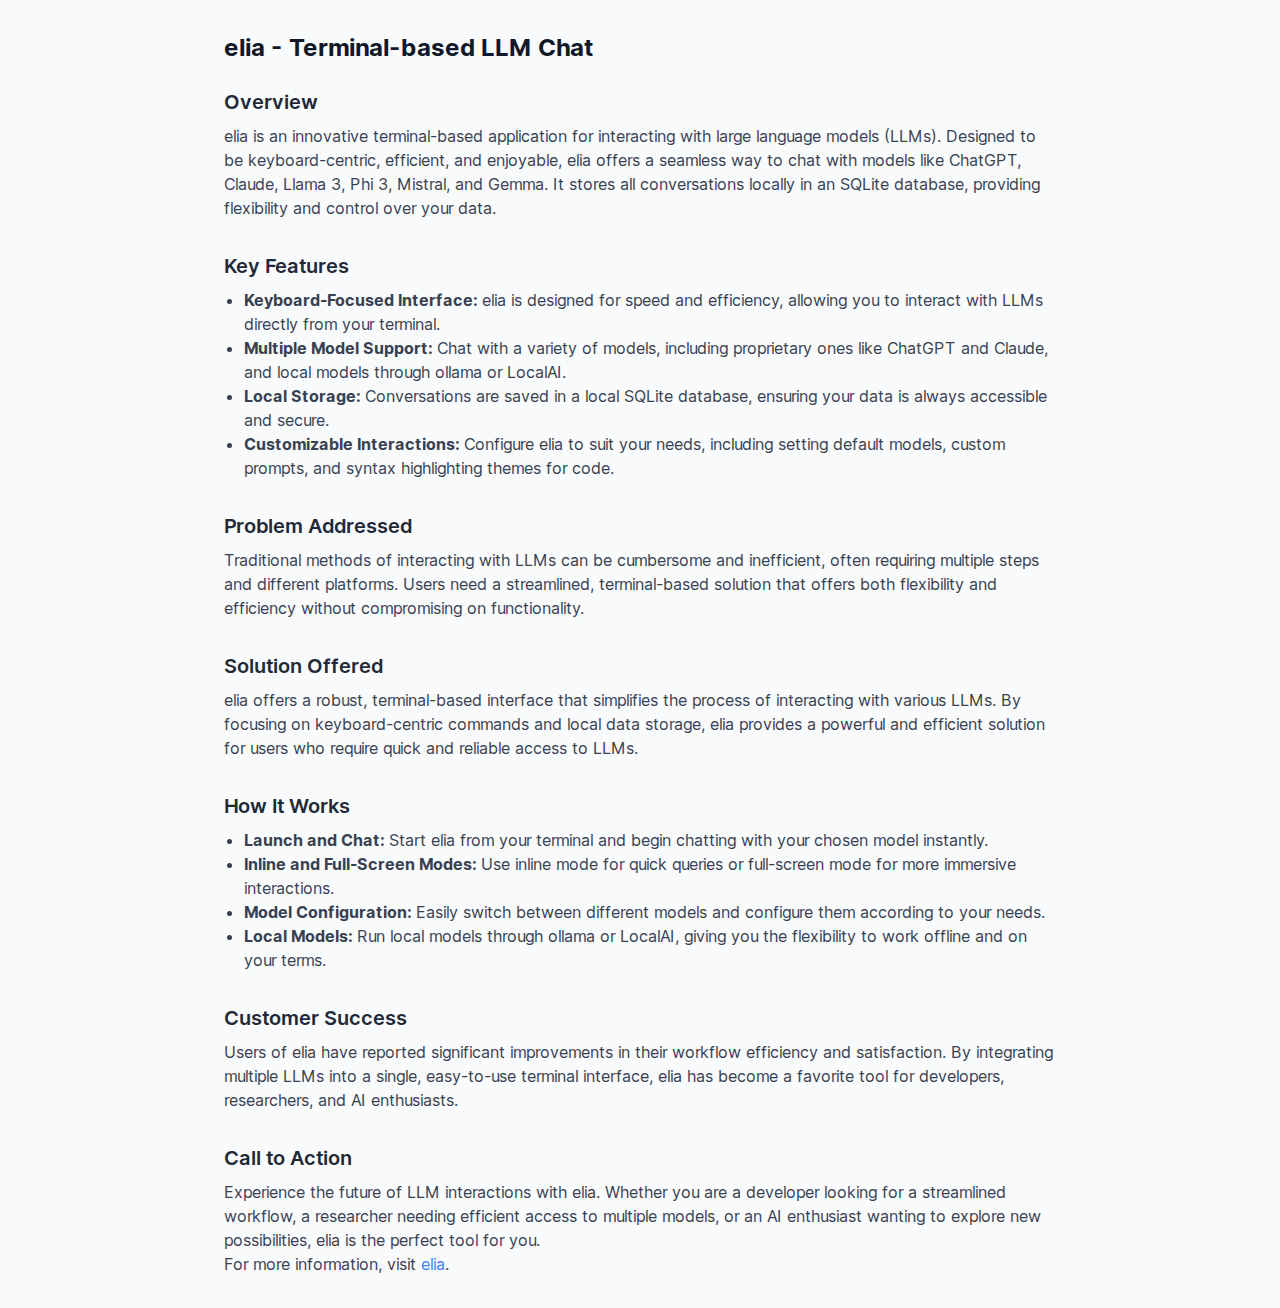
==== commit d7c785bd: "Updates" ====
--- a/index.html
+++ b/index.html
@@ -1 +1 @@
-<!DOCTYPE html><html lang="en"><head><meta charSet="utf-8"/><meta name="viewport" content="width=device-width, initial-scale=1"/><link rel="preload" href="/elia/_next/static/media/c9a5bc6a7c948fb0-s.p.woff2" as="font" crossorigin="" type="font/woff2"/><link rel="stylesheet" href="/elia/_next/static/css/c52be57545dbb877.css" data-precedence="next"/><link rel="stylesheet" href="/elia/_next/static/css/896fe93d13aa577b.css" data-precedence="next"/><link rel="preload" as="script" fetchPriority="low" href="/elia/_next/static/js/webpack.6731601f.js"/><script src="/elia/_next/static/js/fd9d1056.0547a1b9.js" async=""></script><script src="/elia/_next/static/js/23.e7b06c4e.js" async=""></script><script src="/elia/_next/static/js/main-app.858a9c1b.js" async=""></script><title>Create Next App</title><meta name="description" content="Generated by create next app"/><link rel="icon" href="/elia/favicon.ico" type="image/x-icon" sizes="16x16"/><meta name="next-size-adjust"/><script src="/elia/_next/static/chunks/polyfills-78c92fac7aa8fdd8.js" noModule=""></script></head><body class="__className_29aad1"><main class="page_main__GlU4n"><div class="page_section__61PEw"><h1>elia - Terminal-based LLM Chat</h1></div><div class="page_section__61PEw"><h2>Overview</h2><p>elia is an innovative terminal-based application for interacting with large language models (LLMs). Designed to be keyboard-centric, efficient, and enjoyable, elia offers a seamless way to chat with models like ChatGPT, Claude, Llama 3, Phi 3, Mistral, and Gemma. It stores all conversations locally in an SQLite database, providing flexibility and control over your data.</p></div><div class="page_section__61PEw"><h2>Key Features</h2><ul class="page_list__NOc4w"><li><strong>Keyboard-Focused Interface:</strong> elia is designed for speed and efficiency, allowing you to interact with LLMs directly from your terminal.</li><li><strong>Multiple Model Support:</strong> Chat with a variety of models, including proprietary ones like ChatGPT and Claude, and local models through ollama or LocalAI.</li><li><strong>Local Storage:</strong> Conversations are saved in a local SQLite database, ensuring your data is always accessible and secure.</li><li><strong>Customizable Interactions:</strong> Configure elia to suit your needs, including setting default models, custom prompts, and syntax highlighting themes for code.</li></ul></div><div class="page_section__61PEw"><h2>Problem Addressed</h2><p>Traditional methods of interacting with LLMs can be cumbersome and inefficient, often requiring multiple steps and different platforms. Users need a streamlined, terminal-based solution that offers both flexibility and efficiency without compromising on functionality.</p></div><div class="page_section__61PEw"><h2>Solution Offered</h2><p>elia offers a robust, terminal-based interface that simplifies the process of interacting with various LLMs. By focusing on keyboard-centric commands and local data storage, elia provides a powerful and efficient solution for users who require quick and reliable access to LLMs.</p></div><div class="page_section__61PEw"><h2>How It Works</h2><ul class="page_list__NOc4w"><li><strong>Launch and Chat:</strong> Start elia from your terminal and begin chatting with your chosen model instantly.</li><li><strong>Inline and Full-Screen Modes:</strong> Use inline mode for quick queries or full-screen mode for more immersive interactions.</li><li><strong>Model Configuration:</strong> Easily switch between different models and configure them according to your needs.</li><li><strong>Local Models:</strong> Run local models through ollama or LocalAI, giving you the flexibility to work offline and on your terms.</li></ul></div><div class="page_section__61PEw"><h2>Customer Success</h2><p>Users of elia have reported significant improvements in their workflow efficiency and satisfaction. By integrating multiple LLMs into a single, easy-to-use terminal interface, elia has become a favorite tool for developers, researchers, and AI enthusiasts.</p></div><div class="page_section__61PEw"><h2>Call to Action</h2><p>Experience the future of LLM interactions with elia. Whether you are a developer looking for a streamlined workflow, a researcher needing efficient access to multiple models, or an AI enthusiast wanting to explore new possibilities, elia is the perfect tool for you.</p><p>For more information, visit <a href="https://vrtnis.github.io/elia" target="_blank" rel="noopener noreferrer" class="page_link__36MaQ">elia</a>.</p></div></main><script src="/elia/_next/static/js/webpack.6731601f.js" async=""></script><script>(self.__next_f=self.__next_f||[]).push([0]);self.__next_f.push([2,null])</script><script>self.__next_f.push([1,"1:HL[\"/elia/_next/static/media/c9a5bc6a7c948fb0-s.p.woff2\",\"font\",{\"crossOrigin\":\"\",\"type\":\"font/woff2\"}]\n2:HL[\"/elia/_next/static/css/c52be57545dbb877.css\",\"style\"]\n3:HL[\"/elia/_next/static/css/896fe93d13aa577b.css\",\"style\"]\n"])</script><script>self.__next_f.push([1,"4:I[5751,[],\"\"]\n6:I[9275,[],\"\"]\n7:I[1343,[],\"\"]\n9:I[6130,[],\"\"]\na:[]\n"])</script><script>self.__next_f.push([1,"0:[[[\"$\",\"link\",\"0\",{\"rel\":\"stylesheet\",\"href\":\"/elia/_next/static/css/c52be57545dbb877.css\",\"precedence\":\"next\",\"crossOrigin\":\"$undefined\"}]],[\"$\",\"$L4\",null,{\"buildId\":\"ccpTt3OeJgdv2y7k5T0_z\",\"assetPrefix\":\"/elia\",\"initialCanonicalUrl\":\"/\",\"initialTree\":[\"\",{\"children\":[\"__PAGE__\",{}]},\"$undefined\",\"$undefined\",true],\"initialSeedData\":[\"\",{\"children\":[\"__PAGE__\",{},[[\"$L5\",[\"$\",\"main\",null,{\"className\":\"page_main__GlU4n\",\"children\":[[\"$\",\"div\",null,{\"className\":\"page_section__61PEw\",\"children\":[\"$\",\"h1\",null,{\"children\":\"elia - Terminal-based LLM Chat\"}]}],[\"$\",\"div\",null,{\"className\":\"page_section__61PEw\",\"children\":[[\"$\",\"h2\",null,{\"children\":\"Overview\"}],[\"$\",\"p\",null,{\"children\":\"elia is an innovative terminal-based application for interacting with large language models (LLMs). Designed to be keyboard-centric, efficient, and enjoyable, elia offers a seamless way to chat with models like ChatGPT, Claude, Llama 3, Phi 3, Mistral, and Gemma. It stores all conversations locally in an SQLite database, providing flexibility and control over your data.\"}]]}],[\"$\",\"div\",null,{\"className\":\"page_section__61PEw\",\"children\":[[\"$\",\"h2\",null,{\"children\":\"Key Features\"}],[\"$\",\"ul\",null,{\"className\":\"page_list__NOc4w\",\"children\":[[\"$\",\"li\",null,{\"children\":[[\"$\",\"strong\",null,{\"children\":\"Keyboard-Focused Interface:\"}],\" elia is designed for speed and efficiency, allowing you to interact with LLMs directly from your terminal.\"]}],[\"$\",\"li\",null,{\"children\":[[\"$\",\"strong\",null,{\"children\":\"Multiple Model Support:\"}],\" Chat with a variety of models, including proprietary ones like ChatGPT and Claude, and local models through ollama or LocalAI.\"]}],[\"$\",\"li\",null,{\"children\":[[\"$\",\"strong\",null,{\"children\":\"Local Storage:\"}],\" Conversations are saved in a local SQLite database, ensuring your data is always accessible and secure.\"]}],[\"$\",\"li\",null,{\"children\":[[\"$\",\"strong\",null,{\"children\":\"Customizable Interactions:\"}],\" Configure elia to suit your needs, including setting default models, custom prompts, and syntax highlighting themes for code.\"]}]]}]]}],[\"$\",\"div\",null,{\"className\":\"page_section__61PEw\",\"children\":[[\"$\",\"h2\",null,{\"children\":\"Problem Addressed\"}],[\"$\",\"p\",null,{\"children\":\"Traditional methods of interacting with LLMs can be cumbersome and inefficient, often requiring multiple steps and different platforms. Users need a streamlined, terminal-based solution that offers both flexibility and efficiency without compromising on functionality.\"}]]}],[\"$\",\"div\",null,{\"className\":\"page_section__61PEw\",\"children\":[[\"$\",\"h2\",null,{\"children\":\"Solution Offered\"}],[\"$\",\"p\",null,{\"children\":\"elia offers a robust, terminal-based interface that simplifies the process of interacting with various LLMs. By focusing on keyboard-centric commands and local data storage, elia provides a powerful and efficient solution for users who require quick and reliable access to LLMs.\"}]]}],[\"$\",\"div\",null,{\"className\":\"page_section__61PEw\",\"children\":[[\"$\",\"h2\",null,{\"children\":\"How It Works\"}],[\"$\",\"ul\",null,{\"className\":\"page_list__NOc4w\",\"children\":[[\"$\",\"li\",null,{\"children\":[[\"$\",\"strong\",null,{\"children\":\"Launch and Chat:\"}],\" Start elia from your terminal and begin chatting with your chosen model instantly.\"]}],[\"$\",\"li\",null,{\"children\":[[\"$\",\"strong\",null,{\"children\":\"Inline and Full-Screen Modes:\"}],\" Use inline mode for quick queries or full-screen mode for more immersive interactions.\"]}],[\"$\",\"li\",null,{\"children\":[[\"$\",\"strong\",null,{\"children\":\"Model Configuration:\"}],\" Easily switch between different models and configure them according to your needs.\"]}],[\"$\",\"li\",null,{\"children\":[[\"$\",\"strong\",null,{\"children\":\"Local Models:\"}],\" Run local models through ollama or LocalAI, giving you the flexibility to work offline and on your terms.\"]}]]}]]}],[\"$\",\"div\",null,{\"className\":\"page_section__61PEw\",\"children\":[[\"$\",\"h2\",null,{\"children\":\"Customer Success\"}],[\"$\",\"p\",null,{\"children\":\"Users of elia have reported significant improvements in their workflow efficiency and satisfaction. By integrating multiple LLMs into a single, easy-to-use terminal interface, elia has become a favorite tool for developers, researchers, and AI enthusiasts.\"}]]}],[\"$\",\"div\",null,{\"className\":\"page_section__61PEw\",\"children\":[[\"$\",\"h2\",null,{\"children\":\"Call to Action\"}],[\"$\",\"p\",null,{\"children\":\"Experience the future of LLM interactions with elia. Whether you are a developer looking for a streamlined workflow, a researcher needing efficient access to multiple models, or an AI enthusiast wanting to explore new possibilities, elia is the perfect tool for you.\"}],[\"$\",\"p\",null,{\"children\":[\"For more information, visit \",[\"$\",\"a\",null,{\"href\":\"https://vrtnis.github.io/elia\",\"target\":\"_blank\",\"rel\":\"noopener noreferrer\",\"className\":\"page_link__36MaQ\",\"children\":\"elia\"}],\".\"]}]]}]]}]],null],null]},[[\"$\",\"html\",null,{\"lang\":\"en\",\"children\":[\"$\",\"body\",null,{\"className\":\"__className_29aad1\",\"children\":[\"$\",\"$L6\",null,{\"parallelRouterKey\":\"children\",\"segmentPath\":[\"children\"],\"error\":\"$undefined\",\"errorStyles\":\"$undefined\",\"errorScripts\":\"$undefined\",\"template\":[\"$\",\"$L7\",null,{}],\"templateStyles\":\"$undefined\",\"templateScripts\":\"$undefined\",\"notFound\":[[\"$\",\"title\",null,{\"children\":\"404: This page could not be found.\"}],[\"$\",\"div\",null,{\"style\":{\"fontFamily\":\"system-ui,\\\"Segoe UI\\\",Roboto,Helvetica,Arial,sans-serif,\\\"Apple Color Emoji\\\",\\\"Segoe UI Emoji\\\"\",\"height\":\"100vh\",\"textAlign\":\"center\",\"display\":\"flex\",\"flexDirection\":\"column\",\"alignItems\":\"center\",\"justifyContent\":\"center\"},\"children\":[\"$\",\"div\",null,{\"children\":[[\"$\",\"style\",null,{\"dangerouslySetInnerHTML\":{\"__html\":\"body{color:#000;background:#fff;margin:0}.next-error-h1{border-right:1px solid rgba(0,0,0,.3)}@media (prefers-color-scheme:dark){body{color:#fff;background:#000}.next-error-h1{border-right:1px solid rgba(255,255,255,.3)}}\"}}],[\"$\",\"h1\",null,{\"className\":\"next-error-h1\",\"style\":{\"display\":\"inline-block\",\"margin\":\"0 20px 0 0\",\"padding\":\"0 23px 0 0\",\"fontSize\":24,\"fontWeight\":500,\"verticalAlign\":\"top\",\"lineHeight\":\"49px\"},\"children\":\"404\"}],[\"$\",\"div\",null,{\"style\":{\"display\":\"inline-block\"},\"children\":[\"$\",\"h2\",null,{\"style\":{\"fontSize\":14,\"fontWeight\":400,\"lineHeight\":\"49px\",\"margin\":0},\"children\":\"This page could not be found.\"}]}]]}]}]],\"notFoundStyles\":[],\"styles\":[[\"$\",\"link\",\"0\",{\"rel\":\"stylesheet\",\"href\":\"/elia/_next/static/css/896fe93d13aa577b.css\",\"precedence\":\"next\",\"crossOrigin\":\"$undefined\"}]]}]}]}],null],null],\"couldBeIntercepted\":false,\"initialHead\":[null,\"$L8\"],\"globalErrorComponent\":\"$9\",\"missingSlots\":\"$Wa\"}]]\n"])</script><script>self.__next_f.push([1,"8:[[\"$\",\"meta\",\"0\",{\"name\":\"viewport\",\"content\":\"width=device-width, initial-scale=1\"}],[\"$\",\"meta\",\"1\",{\"charSet\":\"utf-8\"}],[\"$\",\"title\",\"2\",{\"children\":\"Create Next App\"}],[\"$\",\"meta\",\"3\",{\"name\":\"description\",\"content\":\"Generated by create next app\"}],[\"$\",\"link\",\"4\",{\"rel\":\"icon\",\"href\":\"/elia/favicon.ico\",\"type\":\"image/x-icon\",\"sizes\":\"16x16\"}],[\"$\",\"meta\",\"5\",{\"name\":\"next-size-adjust\"}]]\n5:null\n"])</script></body></html>+<!DOCTYPE html><html lang="en"><head><meta charSet="utf-8"/><meta name="viewport" content="width=device-width, initial-scale=1"/><link rel="preload" href="/_next/static/media/c9a5bc6a7c948fb0-s.p.woff2" as="font" crossorigin="" type="font/woff2"/><link rel="stylesheet" href="/_next/static/css/1f88230e10e053d6.css" data-precedence="next"/><link rel="preload" as="script" fetchPriority="low" href="/_next/static/js/webpack.ebdac69c.js"/><script src="/_next/static/js/fd9d1056.0547a1b9.js" async=""></script><script src="/_next/static/js/23.efff3d17.js" async=""></script><script src="/_next/static/js/main-app.858a9c1b.js" async=""></script><title>elia - Terminal-based LLM Chat</title><meta name="description" content="elia is an innovative terminal-based application for interacting with large language models (LLMs). Designed to be keyboard-centric, efficient, and enjoyable, elia offers a seamless way to chat with various models and stores all conversations locally in an SQLite database."/><link rel="icon" href="/favicon.ico" type="image/x-icon" sizes="16x16"/><meta name="next-size-adjust"/><script src="/_next/static/chunks/polyfills-78c92fac7aa8fdd8.js" noModule=""></script></head><body class="__className_aaf875"><main class="flex flex-col items-center justify-center min-h-screen py-8 bg-gray-50"><div class="max-w-4xl px-4 sm:px-6 lg:px-8"><h1 class="text-2xl font-bold text-gray-900 mb-6">elia - Terminal-based LLM Chat</h1><section class="mb-8"><h2 class="text-xl font-semibold text-gray-800 mb-2">Overview</h2><p class="text-gray-700 text-base">elia is an innovative terminal-based application for interacting with large language models (LLMs). Designed to be keyboard-centric, efficient, and enjoyable, elia offers a seamless way to chat with models like ChatGPT, Claude, Llama 3, Phi 3, Mistral, and Gemma. It stores all conversations locally in an SQLite database, providing flexibility and control over your data.</p></section><section class="mb-8"><h2 class="text-xl font-semibold text-gray-800 mb-2">Key Features</h2><ul class="list-disc pl-5 text-gray-700 text-base"><li><strong>Keyboard-Focused Interface:</strong> elia is designed for speed and efficiency, allowing you to interact with LLMs directly from your terminal.</li><li><strong>Multiple Model Support:</strong> Chat with a variety of models, including proprietary ones like ChatGPT and Claude, and local models through ollama or LocalAI.</li><li><strong>Local Storage:</strong> Conversations are saved in a local SQLite database, ensuring your data is always accessible and secure.</li><li><strong>Customizable Interactions:</strong> Configure elia to suit your needs, including setting default models, custom prompts, and syntax highlighting themes for code.</li></ul></section><section class="mb-8"><h2 class="text-xl font-semibold text-gray-800 mb-2">Problem Addressed</h2><p class="text-gray-700 text-base">Traditional methods of interacting with LLMs can be cumbersome and inefficient, often requiring multiple steps and different platforms. Users need a streamlined, terminal-based solution that offers both flexibility and efficiency without compromising on functionality.</p></section><section class="mb-8"><h2 class="text-xl font-semibold text-gray-800 mb-2">Solution Offered</h2><p class="text-gray-700 text-base">elia offers a robust, terminal-based interface that simplifies the process of interacting with various LLMs. By focusing on keyboard-centric commands and local data storage, elia provides a powerful and efficient solution for users who require quick and reliable access to LLMs.</p></section><section class="mb-8"><h2 class="text-xl font-semibold text-gray-800 mb-2">How It Works</h2><ul class="list-disc pl-5 text-gray-700 text-base"><li><strong>Launch and Chat:</strong> Start elia from your terminal and begin chatting with your chosen model instantly.</li><li><strong>Inline and Full-Screen Modes:</strong> Use inline mode for quick queries or full-screen mode for more immersive interactions.</li><li><strong>Model Configuration:</strong> Easily switch between different models and configure them according to your needs.</li><li><strong>Local Models:</strong> Run local models through ollama or LocalAI, giving you the flexibility to work offline and on your terms.</li></ul></section><section class="mb-8"><h2 class="text-xl font-semibold text-gray-800 mb-2">Customer Success</h2><p class="text-gray-700 text-base">Users of elia have reported significant improvements in their workflow efficiency and satisfaction. By integrating multiple LLMs into a single, easy-to-use terminal interface, elia has become a favorite tool for developers, researchers, and AI enthusiasts.</p></section><section><h2 class="text-xl font-semibold text-gray-800 mb-2">Call to Action</h2><p class="text-gray-700 text-base">Experience the future of LLM interactions with elia. Whether you are a developer looking for a streamlined workflow, a researcher needing efficient access to multiple models, or an AI enthusiast wanting to explore new possibilities, elia is the perfect tool for you.</p><p class="text-gray-700 text-base">For more information, visit <a href="https://vrtnis.github.io/elia" target="_blank" rel="noopener noreferrer" class="text-blue-500 hover:underline">elia</a>.</p></section></div></main><script src="/_next/static/js/webpack.ebdac69c.js" async=""></script><script>(self.__next_f=self.__next_f||[]).push([0]);self.__next_f.push([2,null])</script><script>self.__next_f.push([1,"1:HL[\"/_next/static/media/c9a5bc6a7c948fb0-s.p.woff2\",\"font\",{\"crossOrigin\":\"\",\"type\":\"font/woff2\"}]\n2:HL[\"/_next/static/css/1f88230e10e053d6.css\",\"style\"]\n"])</script><script>self.__next_f.push([1,"3:I[5751,[],\"\"]\n5:I[9275,[],\"\"]\n6:I[1343,[],\"\"]\n8:I[6130,[],\"\"]\n9:[]\n"])</script><script>self.__next_f.push([1,"0:[[[\"$\",\"link\",\"0\",{\"rel\":\"stylesheet\",\"href\":\"/_next/static/css/1f88230e10e053d6.css\",\"precedence\":\"next\",\"crossOrigin\":\"$undefined\"}]],[\"$\",\"$L3\",null,{\"buildId\":\"alcl0j17kEVlYfPObGaQF\",\"assetPrefix\":\"\",\"initialCanonicalUrl\":\"/\",\"initialTree\":[\"\",{\"children\":[\"__PAGE__\",{}]},\"$undefined\",\"$undefined\",true],\"initialSeedData\":[\"\",{\"children\":[\"__PAGE__\",{},[[\"$L4\",[\"$\",\"main\",null,{\"className\":\"flex flex-col items-center justify-center min-h-screen py-8 bg-gray-50\",\"children\":[\"$\",\"div\",null,{\"className\":\"max-w-4xl px-4 sm:px-6 lg:px-8\",\"children\":[[\"$\",\"h1\",null,{\"className\":\"text-2xl font-bold text-gray-900 mb-6\",\"children\":\"elia - Terminal-based LLM Chat\"}],[\"$\",\"section\",null,{\"className\":\"mb-8\",\"children\":[[\"$\",\"h2\",null,{\"className\":\"text-xl font-semibold text-gray-800 mb-2\",\"children\":\"Overview\"}],[\"$\",\"p\",null,{\"className\":\"text-gray-700 text-base\",\"children\":\"elia is an innovative terminal-based application for interacting with large language models (LLMs). Designed to be keyboard-centric, efficient, and enjoyable, elia offers a seamless way to chat with models like ChatGPT, Claude, Llama 3, Phi 3, Mistral, and Gemma. It stores all conversations locally in an SQLite database, providing flexibility and control over your data.\"}]]}],[\"$\",\"section\",null,{\"className\":\"mb-8\",\"children\":[[\"$\",\"h2\",null,{\"className\":\"text-xl font-semibold text-gray-800 mb-2\",\"children\":\"Key Features\"}],[\"$\",\"ul\",null,{\"className\":\"list-disc pl-5 text-gray-700 text-base\",\"children\":[[\"$\",\"li\",null,{\"children\":[[\"$\",\"strong\",null,{\"children\":\"Keyboard-Focused Interface:\"}],\" elia is designed for speed and efficiency, allowing you to interact with LLMs directly from your terminal.\"]}],[\"$\",\"li\",null,{\"children\":[[\"$\",\"strong\",null,{\"children\":\"Multiple Model Support:\"}],\" Chat with a variety of models, including proprietary ones like ChatGPT and Claude, and local models through ollama or LocalAI.\"]}],[\"$\",\"li\",null,{\"children\":[[\"$\",\"strong\",null,{\"children\":\"Local Storage:\"}],\" Conversations are saved in a local SQLite database, ensuring your data is always accessible and secure.\"]}],[\"$\",\"li\",null,{\"children\":[[\"$\",\"strong\",null,{\"children\":\"Customizable Interactions:\"}],\" Configure elia to suit your needs, including setting default models, custom prompts, and syntax highlighting themes for code.\"]}]]}]]}],[\"$\",\"section\",null,{\"className\":\"mb-8\",\"children\":[[\"$\",\"h2\",null,{\"className\":\"text-xl font-semibold text-gray-800 mb-2\",\"children\":\"Problem Addressed\"}],[\"$\",\"p\",null,{\"className\":\"text-gray-700 text-base\",\"children\":\"Traditional methods of interacting with LLMs can be cumbersome and inefficient, often requiring multiple steps and different platforms. Users need a streamlined, terminal-based solution that offers both flexibility and efficiency without compromising on functionality.\"}]]}],[\"$\",\"section\",null,{\"className\":\"mb-8\",\"children\":[[\"$\",\"h2\",null,{\"className\":\"text-xl font-semibold text-gray-800 mb-2\",\"children\":\"Solution Offered\"}],[\"$\",\"p\",null,{\"className\":\"text-gray-700 text-base\",\"children\":\"elia offers a robust, terminal-based interface that simplifies the process of interacting with various LLMs. By focusing on keyboard-centric commands and local data storage, elia provides a powerful and efficient solution for users who require quick and reliable access to LLMs.\"}]]}],[\"$\",\"section\",null,{\"className\":\"mb-8\",\"children\":[[\"$\",\"h2\",null,{\"className\":\"text-xl font-semibold text-gray-800 mb-2\",\"children\":\"How It Works\"}],[\"$\",\"ul\",null,{\"className\":\"list-disc pl-5 text-gray-700 text-base\",\"children\":[[\"$\",\"li\",null,{\"children\":[[\"$\",\"strong\",null,{\"children\":\"Launch and Chat:\"}],\" Start elia from your terminal and begin chatting with your chosen model instantly.\"]}],[\"$\",\"li\",null,{\"children\":[[\"$\",\"strong\",null,{\"children\":\"Inline and Full-Screen Modes:\"}],\" Use inline mode for quick queries or full-screen mode for more immersive interactions.\"]}],[\"$\",\"li\",null,{\"children\":[[\"$\",\"strong\",null,{\"children\":\"Model Configuration:\"}],\" Easily switch between different models and configure them according to your needs.\"]}],[\"$\",\"li\",null,{\"children\":[[\"$\",\"strong\",null,{\"children\":\"Local Models:\"}],\" Run local models through ollama or LocalAI, giving you the flexibility to work offline and on your terms.\"]}]]}]]}],[\"$\",\"section\",null,{\"className\":\"mb-8\",\"children\":[[\"$\",\"h2\",null,{\"className\":\"text-xl font-semibold text-gray-800 mb-2\",\"children\":\"Customer Success\"}],[\"$\",\"p\",null,{\"className\":\"text-gray-700 text-base\",\"children\":\"Users of elia have reported significant improvements in their workflow efficiency and satisfaction. By integrating multiple LLMs into a single, easy-to-use terminal interface, elia has become a favorite tool for developers, researchers, and AI enthusiasts.\"}]]}],[\"$\",\"section\",null,{\"children\":[[\"$\",\"h2\",null,{\"className\":\"text-xl font-semibold text-gray-800 mb-2\",\"children\":\"Call to Action\"}],[\"$\",\"p\",null,{\"className\":\"text-gray-700 text-base\",\"children\":\"Experience the future of LLM interactions with elia. Whether you are a developer looking for a streamlined workflow, a researcher needing efficient access to multiple models, or an AI enthusiast wanting to explore new possibilities, elia is the perfect tool for you.\"}],[\"$\",\"p\",null,{\"className\":\"text-gray-700 text-base\",\"children\":[\"For more information, visit \",[\"$\",\"a\",null,{\"href\":\"https://vrtnis.github.io/elia\",\"target\":\"_blank\",\"rel\":\"noopener noreferrer\",\"className\":\"text-blue-500 hover:underline\",\"children\":\"elia\"}],\".\"]}]]}]]}]}]],null],null]},[[\"$\",\"html\",null,{\"lang\":\"en\",\"children\":[\"$\",\"body\",null,{\"className\":\"__className_aaf875\",\"children\":[\"$\",\"$L5\",null,{\"parallelRouterKey\":\"children\",\"segmentPath\":[\"children\"],\"error\":\"$undefined\",\"errorStyles\":\"$undefined\",\"errorScripts\":\"$undefined\",\"template\":[\"$\",\"$L6\",null,{}],\"templateStyles\":\"$undefined\",\"templateScripts\":\"$undefined\",\"notFound\":[[\"$\",\"title\",null,{\"children\":\"404: This page could not be found.\"}],[\"$\",\"div\",null,{\"style\":{\"fontFamily\":\"system-ui,\\\"Segoe UI\\\",Roboto,Helvetica,Arial,sans-serif,\\\"Apple Color Emoji\\\",\\\"Segoe UI Emoji\\\"\",\"height\":\"100vh\",\"textAlign\":\"center\",\"display\":\"flex\",\"flexDirection\":\"column\",\"alignItems\":\"center\",\"justifyContent\":\"center\"},\"children\":[\"$\",\"div\",null,{\"children\":[[\"$\",\"style\",null,{\"dangerouslySetInnerHTML\":{\"__html\":\"body{color:#000;background:#fff;margin:0}.next-error-h1{border-right:1px solid rgba(0,0,0,.3)}@media (prefers-color-scheme:dark){body{color:#fff;background:#000}.next-error-h1{border-right:1px solid rgba(255,255,255,.3)}}\"}}],[\"$\",\"h1\",null,{\"className\":\"next-error-h1\",\"style\":{\"display\":\"inline-block\",\"margin\":\"0 20px 0 0\",\"padding\":\"0 23px 0 0\",\"fontSize\":24,\"fontWeight\":500,\"verticalAlign\":\"top\",\"lineHeight\":\"49px\"},\"children\":\"404\"}],[\"$\",\"div\",null,{\"style\":{\"display\":\"inline-block\"},\"children\":[\"$\",\"h2\",null,{\"style\":{\"fontSize\":14,\"fontWeight\":400,\"lineHeight\":\"49px\",\"margin\":0},\"children\":\"This page could not be found.\"}]}]]}]}]],\"notFoundStyles\":[],\"styles\":null}]}]}],null],null],\"couldBeIntercepted\":false,\"initialHead\":[null,\"$L7\"],\"globalErrorComponent\":\"$8\",\"missingSlots\":\"$W9\"}]]\n"])</script><script>self.__next_f.push([1,"7:[[\"$\",\"meta\",\"0\",{\"name\":\"viewport\",\"content\":\"width=device-width, initial-scale=1\"}],[\"$\",\"meta\",\"1\",{\"charSet\":\"utf-8\"}],[\"$\",\"title\",\"2\",{\"children\":\"elia - Terminal-based LLM Chat\"}],[\"$\",\"meta\",\"3\",{\"name\":\"description\",\"content\":\"elia is an innovative terminal-based application for interacting with large language models (LLMs). Designed to be keyboard-centric, efficient, and enjoyable, elia offers a seamless way to chat with various models and stores all conversations locally in an SQLite database.\"}],[\"$\",\"link\",\"4\",{\"rel\":\"icon\",\"href\":\"/favicon.ico\",\"type\":\"image/x-icon\",\"sizes\":\"16x16\"}],[\"$\",\"meta\",\"5\",{\"name\":\"next-size-adjust\"}]]\n4:null\n"])</script></body></html>--- a/_next/static/css/1f88230e10e053d6.css
+++ b/_next/static/css/1f88230e10e053d6.css
@@ -0,0 +1,5 @@
+@font-face{font-family:__Inter_aaf875;font-style:normal;font-weight:100 900;font-display:swap;src:url(/_next/static/media/ec159349637c90ad-s.woff2) format("woff2");unicode-range:u+0460-052f,u+1c80-1c88,u+20b4,u+2de0-2dff,u+a640-a69f,u+fe2e-fe2f}@font-face{font-family:__Inter_aaf875;font-style:normal;font-weight:100 900;font-display:swap;src:url(/_next/static/media/513657b02c5c193f-s.woff2) format("woff2");unicode-range:u+0301,u+0400-045f,u+0490-0491,u+04b0-04b1,u+2116}@font-face{font-family:__Inter_aaf875;font-style:normal;font-weight:100 900;font-display:swap;src:url(/_next/static/media/fd4db3eb5472fc27-s.woff2) format("woff2");unicode-range:u+1f??}@font-face{font-family:__Inter_aaf875;font-style:normal;font-weight:100 900;font-display:swap;src:url(/_next/static/media/51ed15f9841b9f9d-s.woff2) format("woff2");unicode-range:u+0370-0377,u+037a-037f,u+0384-038a,u+038c,u+038e-03a1,u+03a3-03ff}@font-face{font-family:__Inter_aaf875;font-style:normal;font-weight:100 900;font-display:swap;src:url(/_next/static/media/05a31a2ca4975f99-s.woff2) format("woff2");unicode-range:u+0102-0103,u+0110-0111,u+0128-0129,u+0168-0169,u+01a0-01a1,u+01af-01b0,u+0300-0301,u+0303-0304,u+0308-0309,u+0323,u+0329,u+1ea0-1ef9,u+20ab}@font-face{font-family:__Inter_aaf875;font-style:normal;font-weight:100 900;font-display:swap;src:url(/_next/static/media/d6b16ce4a6175f26-s.woff2) format("woff2");unicode-range:u+0100-02af,u+0304,u+0308,u+0329,u+1e00-1e9f,u+1ef2-1eff,u+2020,u+20a0-20ab,u+20ad-20c0,u+2113,u+2c60-2c7f,u+a720-a7ff}@font-face{font-family:__Inter_aaf875;font-style:normal;font-weight:100 900;font-display:swap;src:url(/_next/static/media/c9a5bc6a7c948fb0-s.p.woff2) format("woff2");unicode-range:u+00??,u+0131,u+0152-0153,u+02bb-02bc,u+02c6,u+02da,u+02dc,u+0304,u+0308,u+0329,u+2000-206f,u+2074,u+20ac,u+2122,u+2191,u+2193,u+2212,u+2215,u+feff,u+fffd}@font-face{font-family:__Inter_Fallback_aaf875;src:local("Arial");ascent-override:90.49%;descent-override:22.56%;line-gap-override:0.00%;size-adjust:107.06%}.__className_aaf875{font-family:__Inter_aaf875,__Inter_Fallback_aaf875;font-style:normal}@tailwind base;@tailwind components;@tailwind utilities;
+
+/*
+! tailwindcss v3.4.6 | MIT License | https://tailwindcss.com
+*/*,:after,:before{box-sizing:border-box;border:0 solid #e5e7eb}:after,:before{--tw-content:""}:host,html{line-height:1.5;-webkit-text-size-adjust:100%;-moz-tab-size:4;-o-tab-size:4;tab-size:4;font-family:ui-sans-serif,system-ui,sans-serif,Apple Color Emoji,Segoe UI Emoji,Segoe UI Symbol,Noto Color Emoji;font-feature-settings:normal;font-variation-settings:normal;-webkit-tap-highlight-color:transparent}body{margin:0;line-height:inherit}hr{height:0;color:inherit;border-top-width:1px}abbr:where([title]){-webkit-text-decoration:underline dotted;text-decoration:underline dotted}h1,h2,h3,h4,h5,h6{font-size:inherit;font-weight:inherit}a{color:inherit;text-decoration:inherit}b,strong{font-weight:bolder}code,kbd,pre,samp{font-family:ui-monospace,SFMono-Regular,Menlo,Monaco,Consolas,Liberation Mono,Courier New,monospace;font-feature-settings:normal;font-variation-settings:normal;font-size:1em}small{font-size:80%}sub,sup{font-size:75%;line-height:0;position:relative;vertical-align:baseline}sub{bottom:-.25em}sup{top:-.5em}table{text-indent:0;border-color:inherit;border-collapse:collapse}button,input,optgroup,select,textarea{font-family:inherit;font-feature-settings:inherit;font-variation-settings:inherit;font-size:100%;font-weight:inherit;line-height:inherit;letter-spacing:inherit;color:inherit;margin:0;padding:0}button,select{text-transform:none}button,input:where([type=button]),input:where([type=reset]),input:where([type=submit]){-webkit-appearance:button;background-color:transparent;background-image:none}:-moz-focusring{outline:auto}:-moz-ui-invalid{box-shadow:none}progress{vertical-align:baseline}::-webkit-inner-spin-button,::-webkit-outer-spin-button{height:auto}[type=search]{-webkit-appearance:textfield;outline-offset:-2px}::-webkit-search-decoration{-webkit-appearance:none}::-webkit-file-upload-button{-webkit-appearance:button;font:inherit}summary{display:list-item}blockquote,dd,dl,figure,h1,h2,h3,h4,h5,h6,hr,p,pre{margin:0}fieldset{margin:0}fieldset,legend{padding:0}menu,ol,ul{list-style:none;margin:0;padding:0}dialog{padding:0}textarea{resize:vertical}input::-moz-placeholder,textarea::-moz-placeholder{opacity:1;color:#9ca3af}input::placeholder,textarea::placeholder{opacity:1;color:#9ca3af}[role=button],button{cursor:pointer}:disabled{cursor:default}audio,canvas,embed,iframe,img,object,svg,video{display:block;vertical-align:middle}img,video{max-width:100%;height:auto}[hidden]{display:none}*,:after,:before{--tw-border-spacing-x:0;--tw-border-spacing-y:0;--tw-translate-x:0;--tw-translate-y:0;--tw-rotate:0;--tw-skew-x:0;--tw-skew-y:0;--tw-scale-x:1;--tw-scale-y:1;--tw-pan-x: ;--tw-pan-y: ;--tw-pinch-zoom: ;--tw-scroll-snap-strictness:proximity;--tw-gradient-from-position: ;--tw-gradient-via-position: ;--tw-gradient-to-position: ;--tw-ordinal: ;--tw-slashed-zero: ;--tw-numeric-figure: ;--tw-numeric-spacing: ;--tw-numeric-fraction: ;--tw-ring-inset: ;--tw-ring-offset-width:0px;--tw-ring-offset-color:#fff;--tw-ring-color:rgba(59,130,246,.5);--tw-ring-offset-shadow:0 0 #0000;--tw-ring-shadow:0 0 #0000;--tw-shadow:0 0 #0000;--tw-shadow-colored:0 0 #0000;--tw-blur: ;--tw-brightness: ;--tw-contrast: ;--tw-grayscale: ;--tw-hue-rotate: ;--tw-invert: ;--tw-saturate: ;--tw-sepia: ;--tw-drop-shadow: ;--tw-backdrop-blur: ;--tw-backdrop-brightness: ;--tw-backdrop-contrast: ;--tw-backdrop-grayscale: ;--tw-backdrop-hue-rotate: ;--tw-backdrop-invert: ;--tw-backdrop-opacity: ;--tw-backdrop-saturate: ;--tw-backdrop-sepia: ;--tw-contain-size: ;--tw-contain-layout: ;--tw-contain-paint: ;--tw-contain-style: }::backdrop{--tw-border-spacing-x:0;--tw-border-spacing-y:0;--tw-translate-x:0;--tw-translate-y:0;--tw-rotate:0;--tw-skew-x:0;--tw-skew-y:0;--tw-scale-x:1;--tw-scale-y:1;--tw-pan-x: ;--tw-pan-y: ;--tw-pinch-zoom: ;--tw-scroll-snap-strictness:proximity;--tw-gradient-from-position: ;--tw-gradient-via-position: ;--tw-gradient-to-position: ;--tw-ordinal: ;--tw-slashed-zero: ;--tw-numeric-figure: ;--tw-numeric-spacing: ;--tw-numeric-fraction: ;--tw-ring-inset: ;--tw-ring-offset-width:0px;--tw-ring-offset-color:#fff;--tw-ring-color:rgba(59,130,246,.5);--tw-ring-offset-shadow:0 0 #0000;--tw-ring-shadow:0 0 #0000;--tw-shadow:0 0 #0000;--tw-shadow-colored:0 0 #0000;--tw-blur: ;--tw-brightness: ;--tw-contrast: ;--tw-grayscale: ;--tw-hue-rotate: ;--tw-invert: ;--tw-saturate: ;--tw-sepia: ;--tw-drop-shadow: ;--tw-backdrop-blur: ;--tw-backdrop-brightness: ;--tw-backdrop-contrast: ;--tw-backdrop-grayscale: ;--tw-backdrop-hue-rotate: ;--tw-backdrop-invert: ;--tw-backdrop-opacity: ;--tw-backdrop-saturate: ;--tw-backdrop-sepia: ;--tw-contain-size: ;--tw-contain-layout: ;--tw-contain-paint: ;--tw-contain-style: }.mb-2{margin-bottom:.5rem}.mb-6{margin-bottom:1.5rem}.mb-8{margin-bottom:2rem}.inline{display:inline}.flex{display:flex}.min-h-screen{min-height:100vh}.max-w-4xl{max-width:56rem}.list-disc{list-style-type:disc}.flex-col{flex-direction:column}.items-center{align-items:center}.justify-center{justify-content:center}.bg-gray-50{--tw-bg-opacity:1;background-color:rgb(249 250 251/var(--tw-bg-opacity))}.px-4{padding-left:1rem;padding-right:1rem}.py-8{padding-top:2rem;padding-bottom:2rem}.pl-5{padding-left:1.25rem}.text-2xl{font-size:1.5rem;line-height:2rem}.text-base{font-size:1rem;line-height:1.5rem}.text-xl{font-size:1.25rem;line-height:1.75rem}.font-bold{font-weight:700}.font-semibold{font-weight:600}.text-blue-500{--tw-text-opacity:1;color:rgb(59 130 246/var(--tw-text-opacity))}.text-gray-700{--tw-text-opacity:1;color:rgb(55 65 81/var(--tw-text-opacity))}.text-gray-800{--tw-text-opacity:1;color:rgb(31 41 55/var(--tw-text-opacity))}.text-gray-900{--tw-text-opacity:1;color:rgb(17 24 39/var(--tw-text-opacity))}.hover\:underline:hover{text-decoration-line:underline}@media (min-width:640px){.sm\:px-6{padding-left:1.5rem;padding-right:1.5rem}}@media (min-width:1024px){.lg\:px-8{padding-left:2rem;padding-right:2rem}}